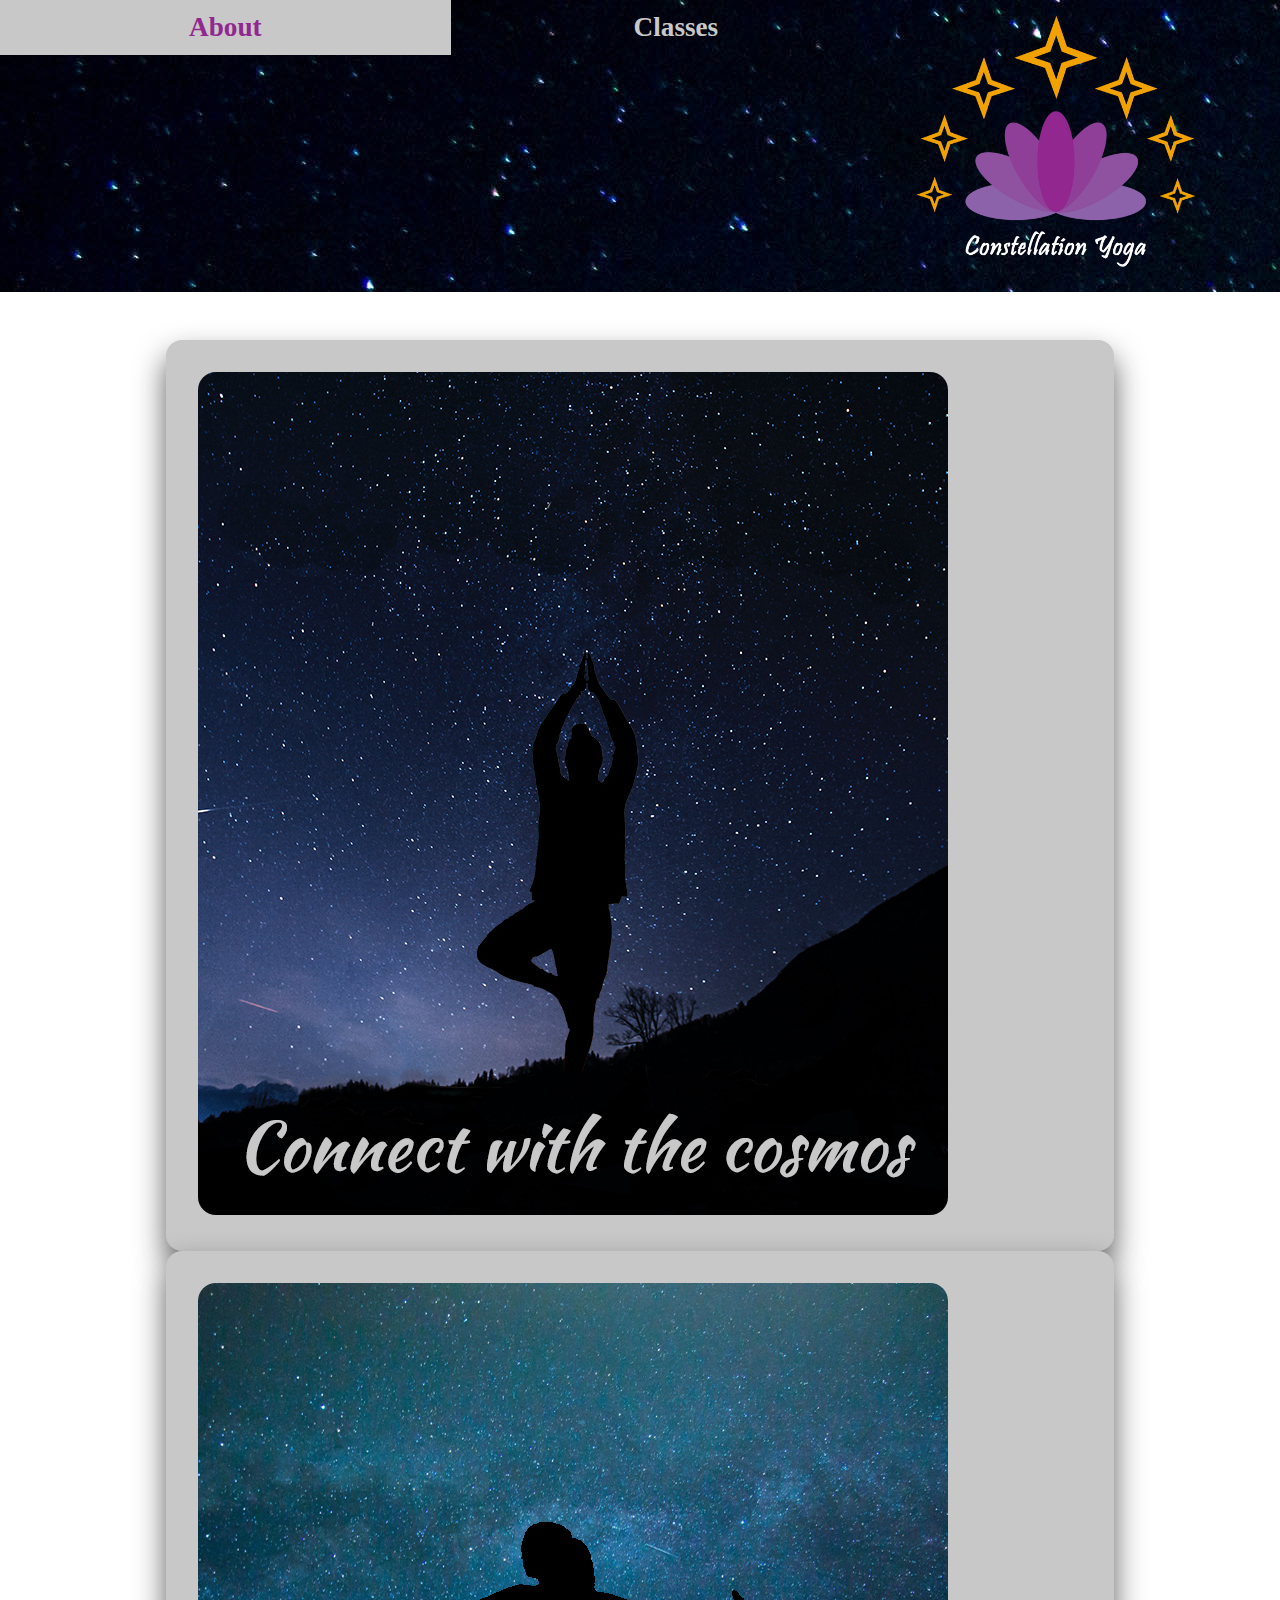
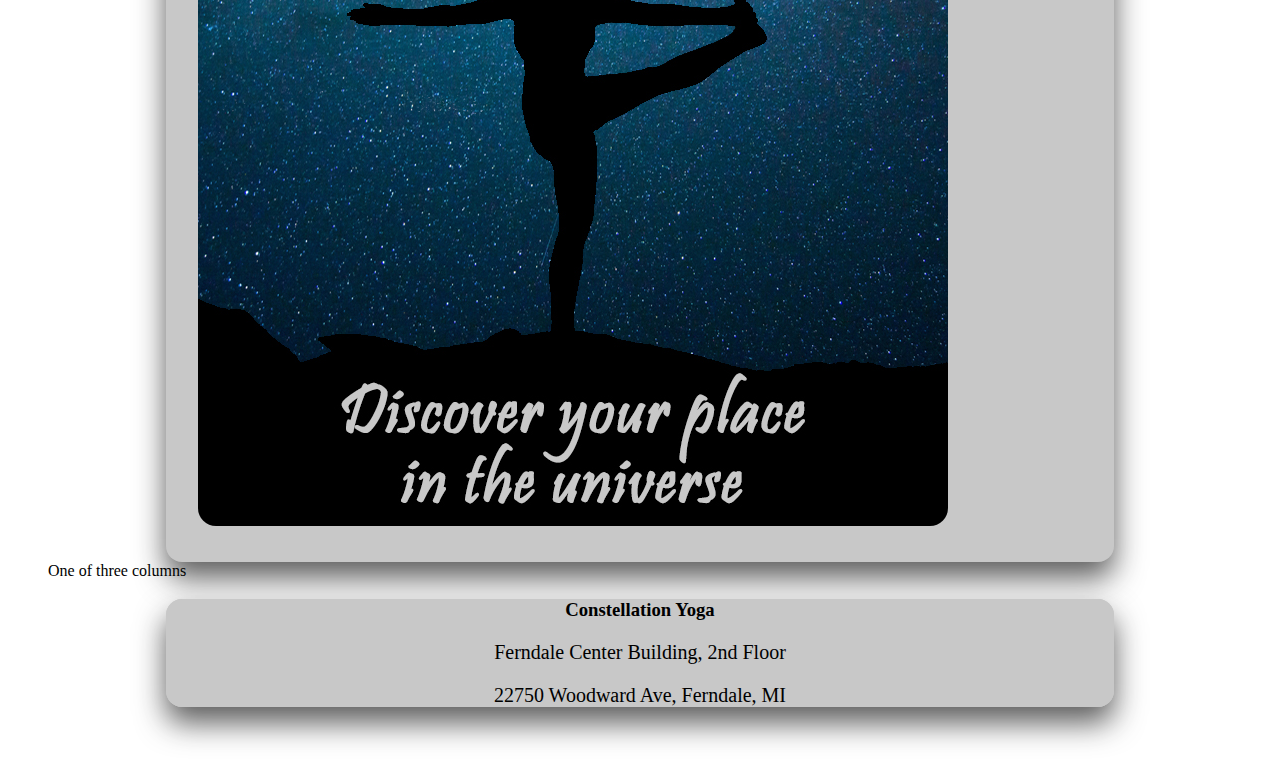
==== index.html @ a4c09ab5 "changed navbar and bg image" ====
<!DOCTYPE html>
<html lang="en">
<head>
	<title>Constellation Yoga</title>
	<link rel="stylesheet" href="https://cdn.jsdelivr.net/npm/bootstrap@4.5.3/dist/css/bootstrap.min.css" integrity="sha384-TX8t27EcRE3e/ihU7zmQxVncDAy5uIKz4rEkgIXeMed4M0jlfIDPvg6uqKI2xXr2" crossorigin="anonymous"/>
	<link href="style.css" rel="stylesheet"/> 
	<link rel="icon" href="images/constellationicon.jpg"/>
</head>
<body>

	<div class="navbar nav-custom">
		<img src="images/constellationlogo.png" class="img-fluid logo"/>
		<a href="about.html">About</a>
		<a href="classes.html">Classes</a>
	</div>
	<div class="maincontent">
		<div class="container">
			<div class="row">
				<div class="col-sm card my-5 nasacard">
					<img src="images/cosmos.jpg" class="card-img-top mainpic" alt="Connect with the cosmos."/>
				</div>
				<div class="col-sm card my-5 nasacard">
					<img src="images/universe.jpg" class="card-img-top mainpic" alt="Connect with the cosmos."/>
				</div>
				<div class="col-sm">
					One of three columns
				</div>
			</div>
		</div>
		
		
		<div class="card my-5 nasacard">
			<div class="card-body nasatext m-3">
				<h3 class="bold mb-3">Constellation Yoga</h3>
				<p class="mx-5">Ferndale Center Building, 2nd Floor</p>
				<p class="mx-5">22750 Woodward Ave, Ferndale, MI</p>
			</div>
		</div>		

	</div>
	
	<script type="text/javascript" src="config.js"></script>
	<script src="app.js"></script>
	<script src="https://code.jquery.com/jquery-3.5.1.slim.min.js" integrity="sha384-DfXdz2htPH0lsSSs5nCTpuj/zy4C+OGpamoFVy38MVBnE+IbbVYUew+OrCXaRkfj" crossorigin="anonymous"></script>
	<script src="https://cdn.jsdelivr.net/npm/bootstrap@4.5.3/dist/js/bootstrap.bundle.min.js" integrity="sha384-ho+j7jyWK8fNQe+A12Hb8AhRq26LrZ/JpcUGGOn+Y7RsweNrtN/tE3MoK7ZeZDyx" crossorigin="anonymous"></script>

</body>
</html>
---- style.css ----
html {
	min-height: 100%;	
}

body {
	background-color: white;
	color: #000;
	background-size: cover;
	background-repeat: no-repeat;
	margin: 0;
	padding: 0;
	height: 100%;
}

.logo {
	max-height: 20vw;
	padding: 1em;
}

.maincontent {
	padding: 3em;
}

p {
	font-size: 20px;
}

.navbar {
	background-color: #92278f;
	color: #C8C8C8;
	width: 100%;
	overflow: auto;
	padding: 0px;
	background-image: url("images/skybackground.jpg");
}

.navbar a {
	float: left;
	width: 33.33%;
	padding:12px;
	text-align: center;
	font-size: 1.7rem;
	transition: background-color 0.2s;
	color: #C8C8C8;
	text-decoration: none;
	font-weight: bold;
}

.navbar a:hover {
	background-color: #C8C8C8;
	color: #92278f;
}

.nav-link {
	font-size: 30px;
}

.mainpic {

	padding: 2em;
	text-align: center;
	margin: 0;
	text-align: center;
	border-radius: 50px;
}

.nasacard {
	margin: auto;
	width: 80%;
	border-radius: 1em;
	box-shadow: 0 16px 30px 0 rgba(24, 24, 24, 0.7);
	background-color: #C8C8C8;
}

.nasapic {
	padding: 2em;
	text-align: center;
	border-radius: 50px;
}

.nasatext {
	text-align: center;
	background-color: #C8C8C8;
	align-items: center;
	border-radius: 1em;
}

.nasaheading {
	text-align: center;
	font-weight: bold;
	margin-top: 1em;
}

.nasasubheading {
	text-align: center;
	font-weight: bold;
}

.bold {
	font-weight: bold;
}



@media screen and (max-width: 700px) {
  .navbar a {
    float: none;
    display: block;
    width: 100%;
    text-align: center;
  }
}
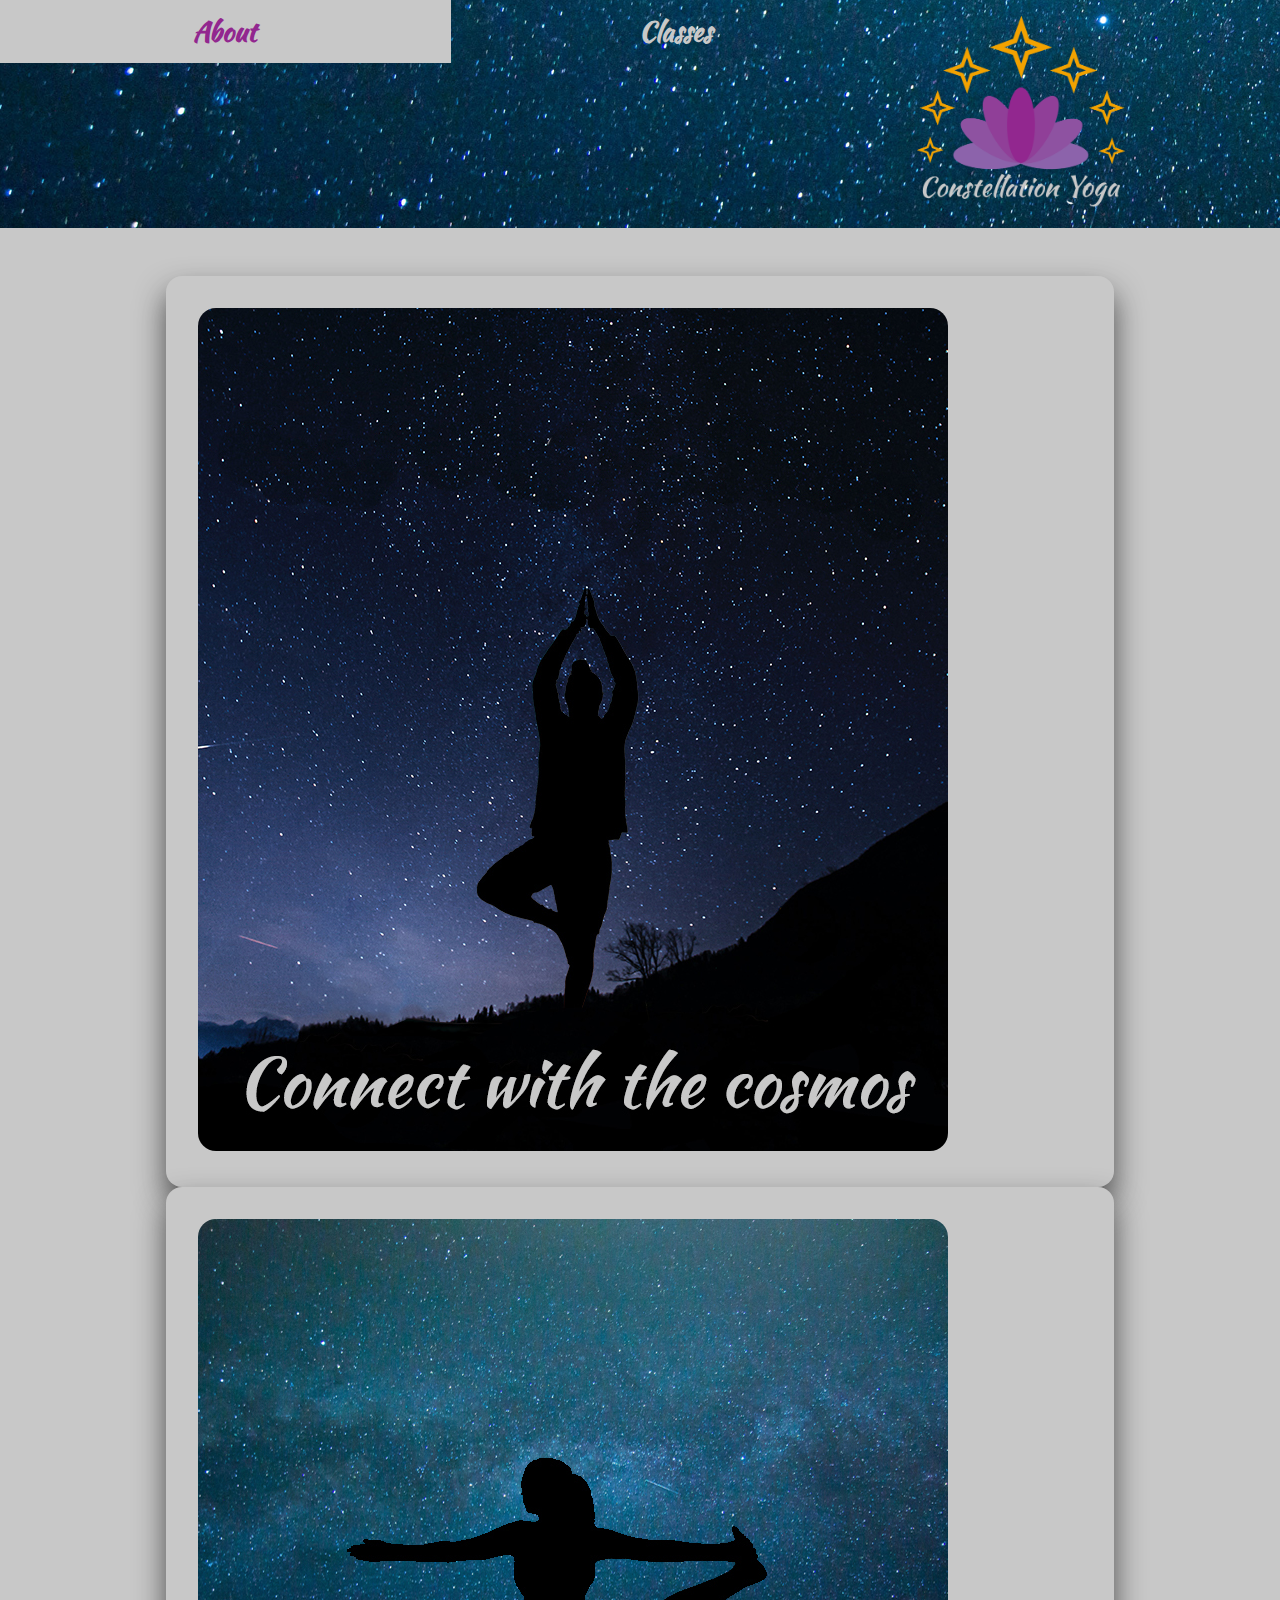
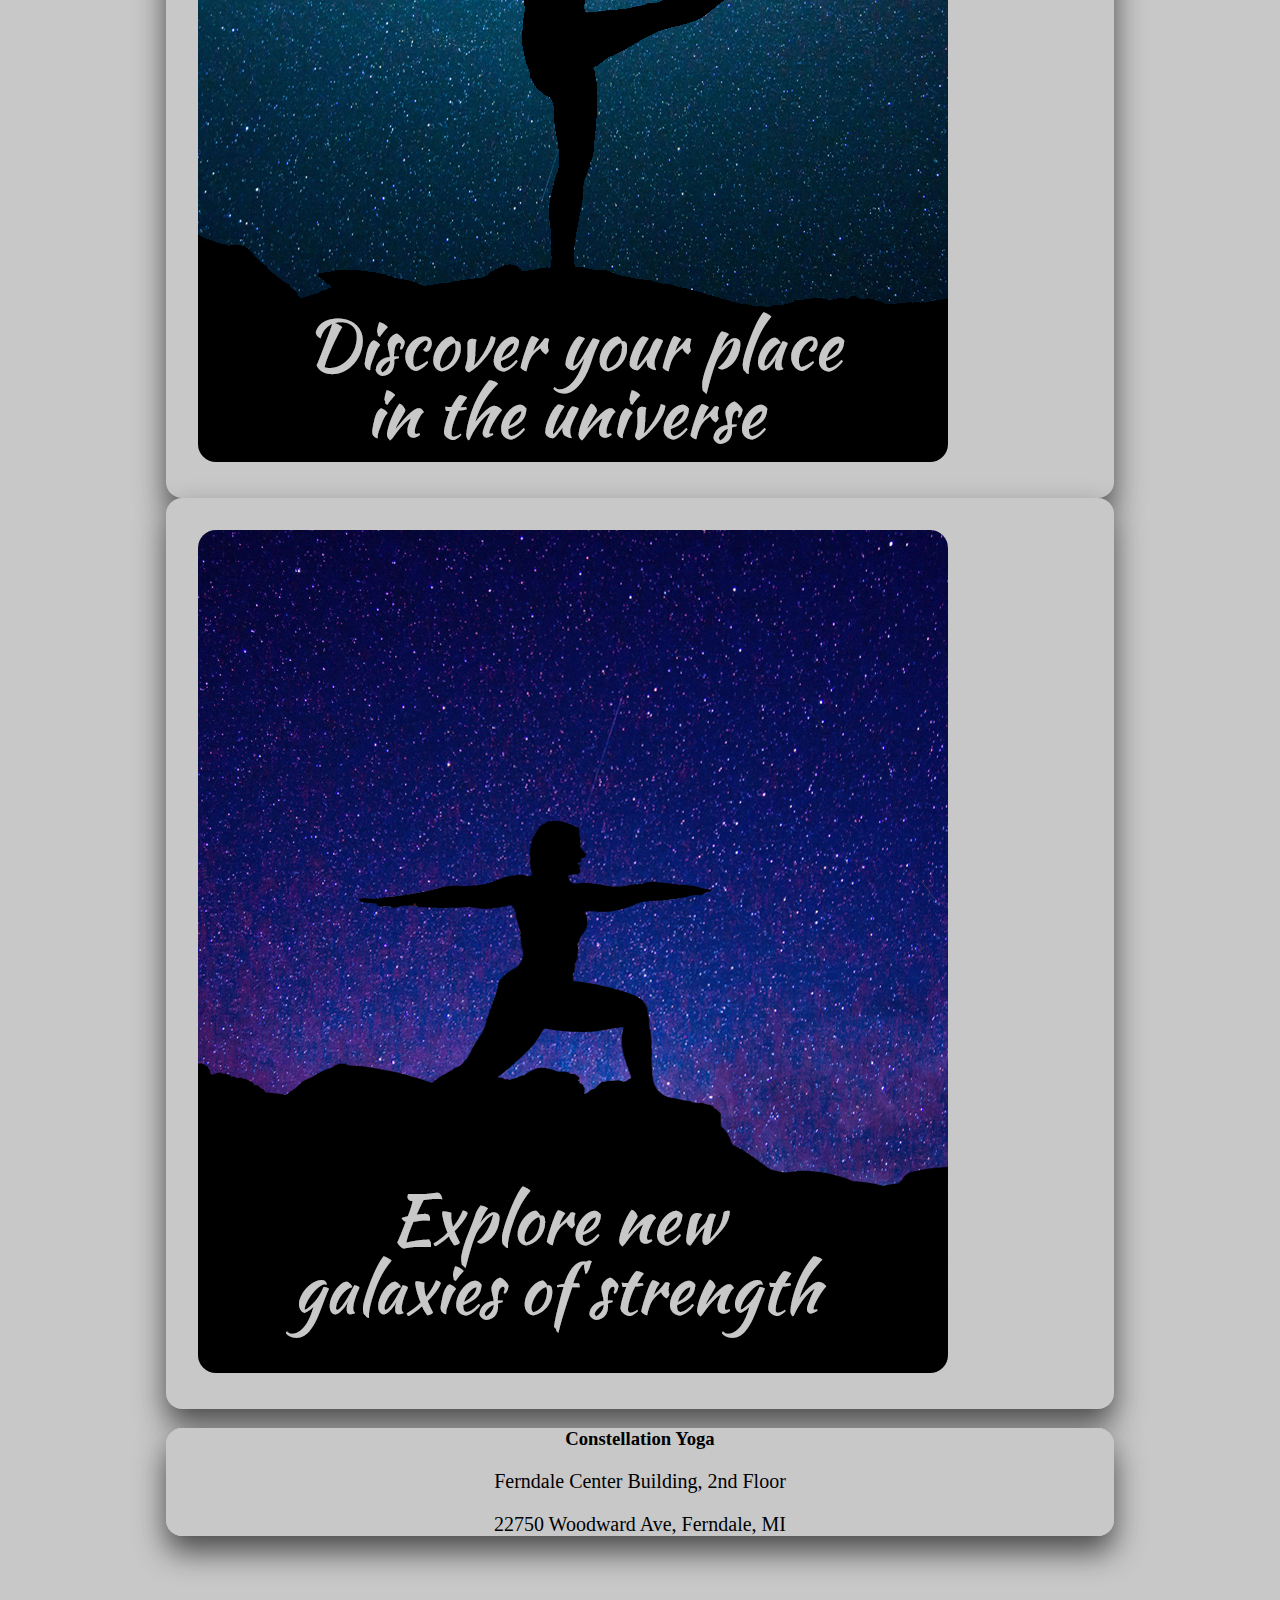
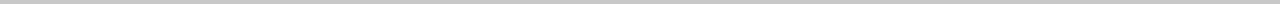
==== commit 8535947f: "changed navbar and background again" ====
--- a/index.html
+++ b/index.html
@@ -2,6 +2,9 @@
 <html lang="en">
 <head>
 	<title>Constellation Yoga</title>
+	<link rel="preconnect" href="https://fonts.googleapis.com">
+	<link rel="preconnect" href="https://fonts.gstatic.com" crossorigin>
+	<link href="https://fonts.googleapis.com/css2?family=Kaushan+Script&display=swap" rel="stylesheet">
 	<link rel="stylesheet" href="https://cdn.jsdelivr.net/npm/bootstrap@4.5.3/dist/css/bootstrap.min.css" integrity="sha384-TX8t27EcRE3e/ihU7zmQxVncDAy5uIKz4rEkgIXeMed4M0jlfIDPvg6uqKI2xXr2" crossorigin="anonymous"/>
 	<link href="style.css" rel="stylesheet"/> 
 	<link rel="icon" href="images/constellationicon.jpg"/>
@@ -9,21 +12,21 @@
 <body>
 
 	<div class="navbar nav-custom">
+		<a href="about.html">About</a>
 		<img src="images/constellationlogo.png" class="img-fluid logo"/>
-		<a href="about.html">About</a>
 		<a href="classes.html">Classes</a>
 	</div>
 	<div class="maincontent">
 		<div class="container">
 			<div class="row">
-				<div class="col-sm card my-5 nasacard">
+				<div class="col card my-5 nasacard">
 					<img src="images/cosmos.jpg" class="card-img-top mainpic" alt="Connect with the cosmos."/>
 				</div>
-				<div class="col-sm card my-5 nasacard">
+				<div class="col card my-5 nasacard">
 					<img src="images/universe.jpg" class="card-img-top mainpic" alt="Connect with the cosmos."/>
 				</div>
-				<div class="col-sm">
-					One of three columns
+				<div class="col card my-5 nasacard">
+					<img src="images/galaxies.jpg" class="card-img-top mainpic" alt="Connect with the cosmos."/>
 				</div>
 			</div>
 		</div>
--- a/style.css
+++ b/style.css
@@ -3,7 +3,7 @@
 }
 
 body {
-	background-color: white;
+	background-color: #C8C8C8;
 	color: #000;
 	background-size: cover;
 	background-repeat: no-repeat;
@@ -13,7 +13,7 @@
 }
 
 .logo {
-	max-height: 20vw;
+	max-height: 15vw;
 	padding: 1em;
 }
 
@@ -31,10 +31,11 @@
 	width: 100%;
 	overflow: auto;
 	padding: 0px;
-	background-image: url("images/skybackground.jpg");
+	background-image: url("images/navbackground.png");
 }
 
 .navbar a {
+	font-family: 'Kaushan Script', cursive;
 	float: left;
 	width: 33.33%;
 	padding:12px;
@@ -56,7 +57,6 @@
 }
 
 .mainpic {
-
 	padding: 2em;
 	text-align: center;
 	margin: 0;
@@ -101,7 +101,6 @@
 }
 
 
-
 @media screen and (max-width: 700px) {
   .navbar a {
     float: none;
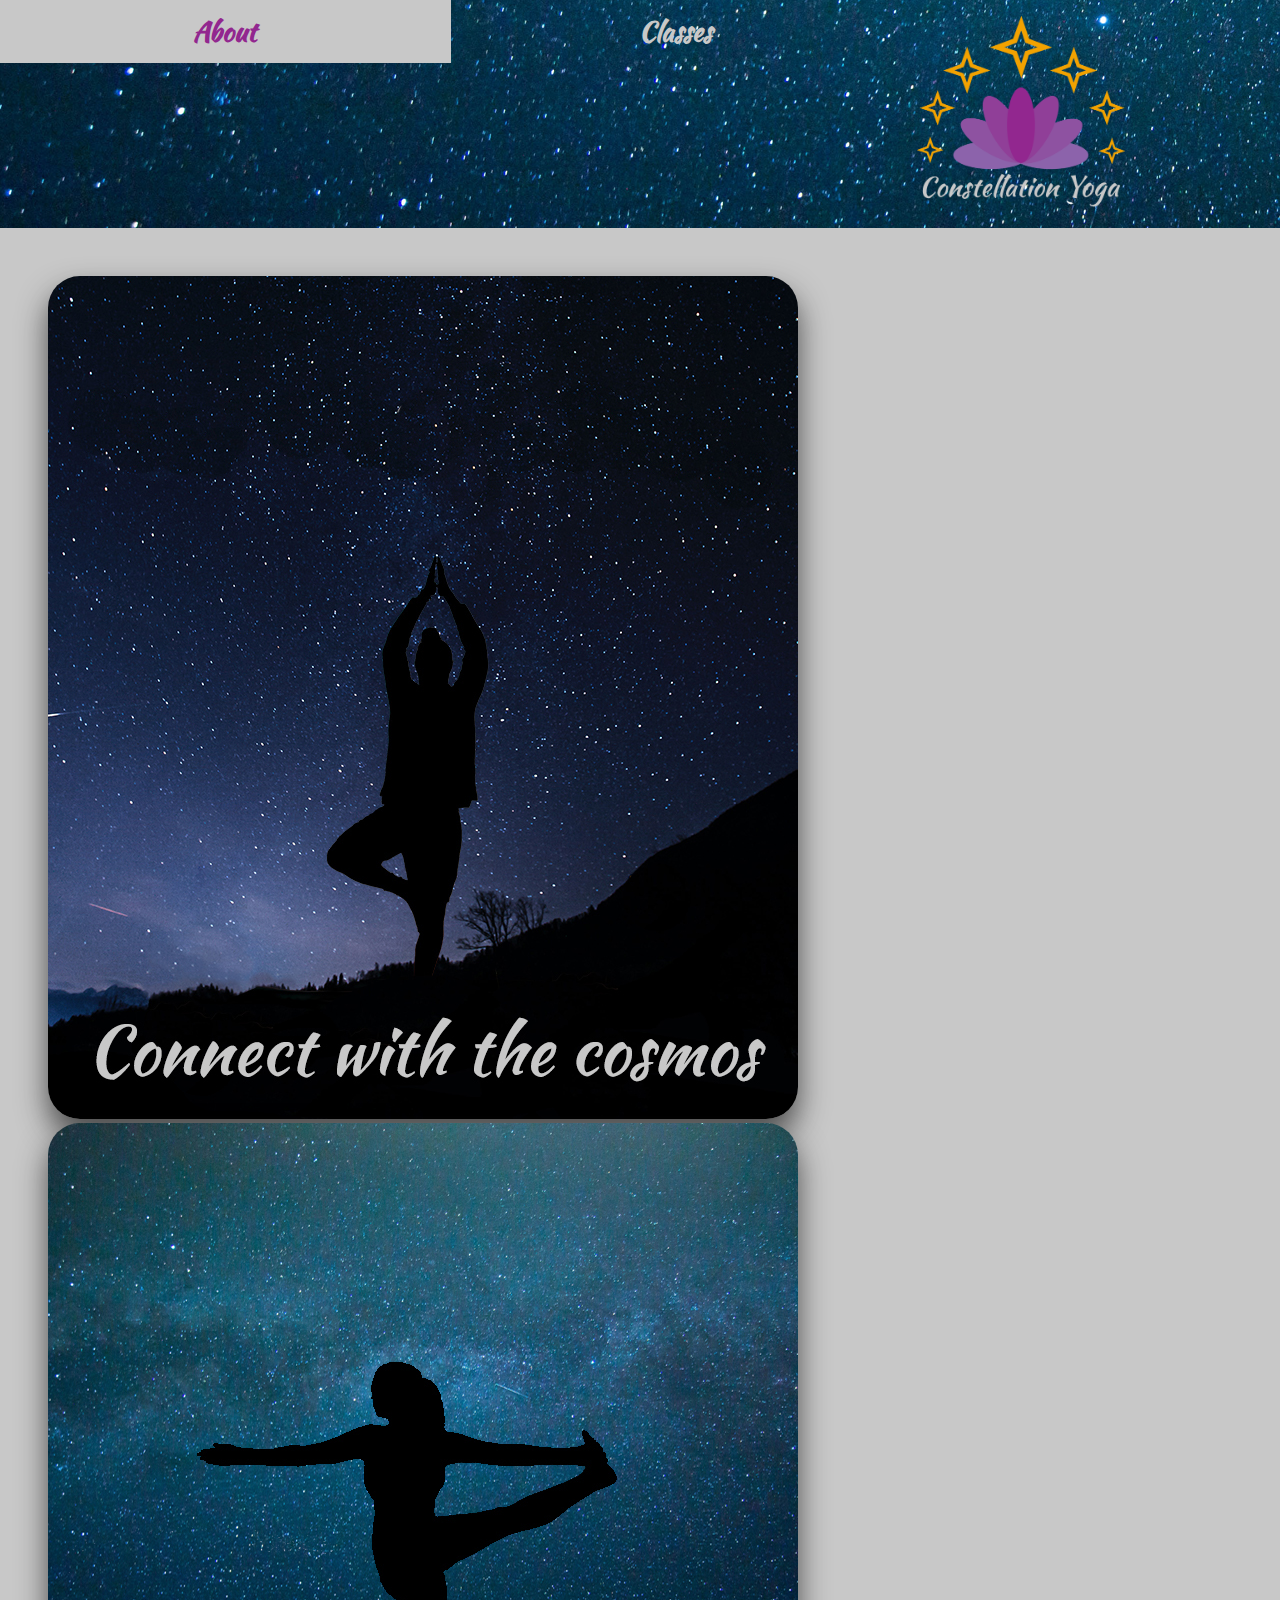
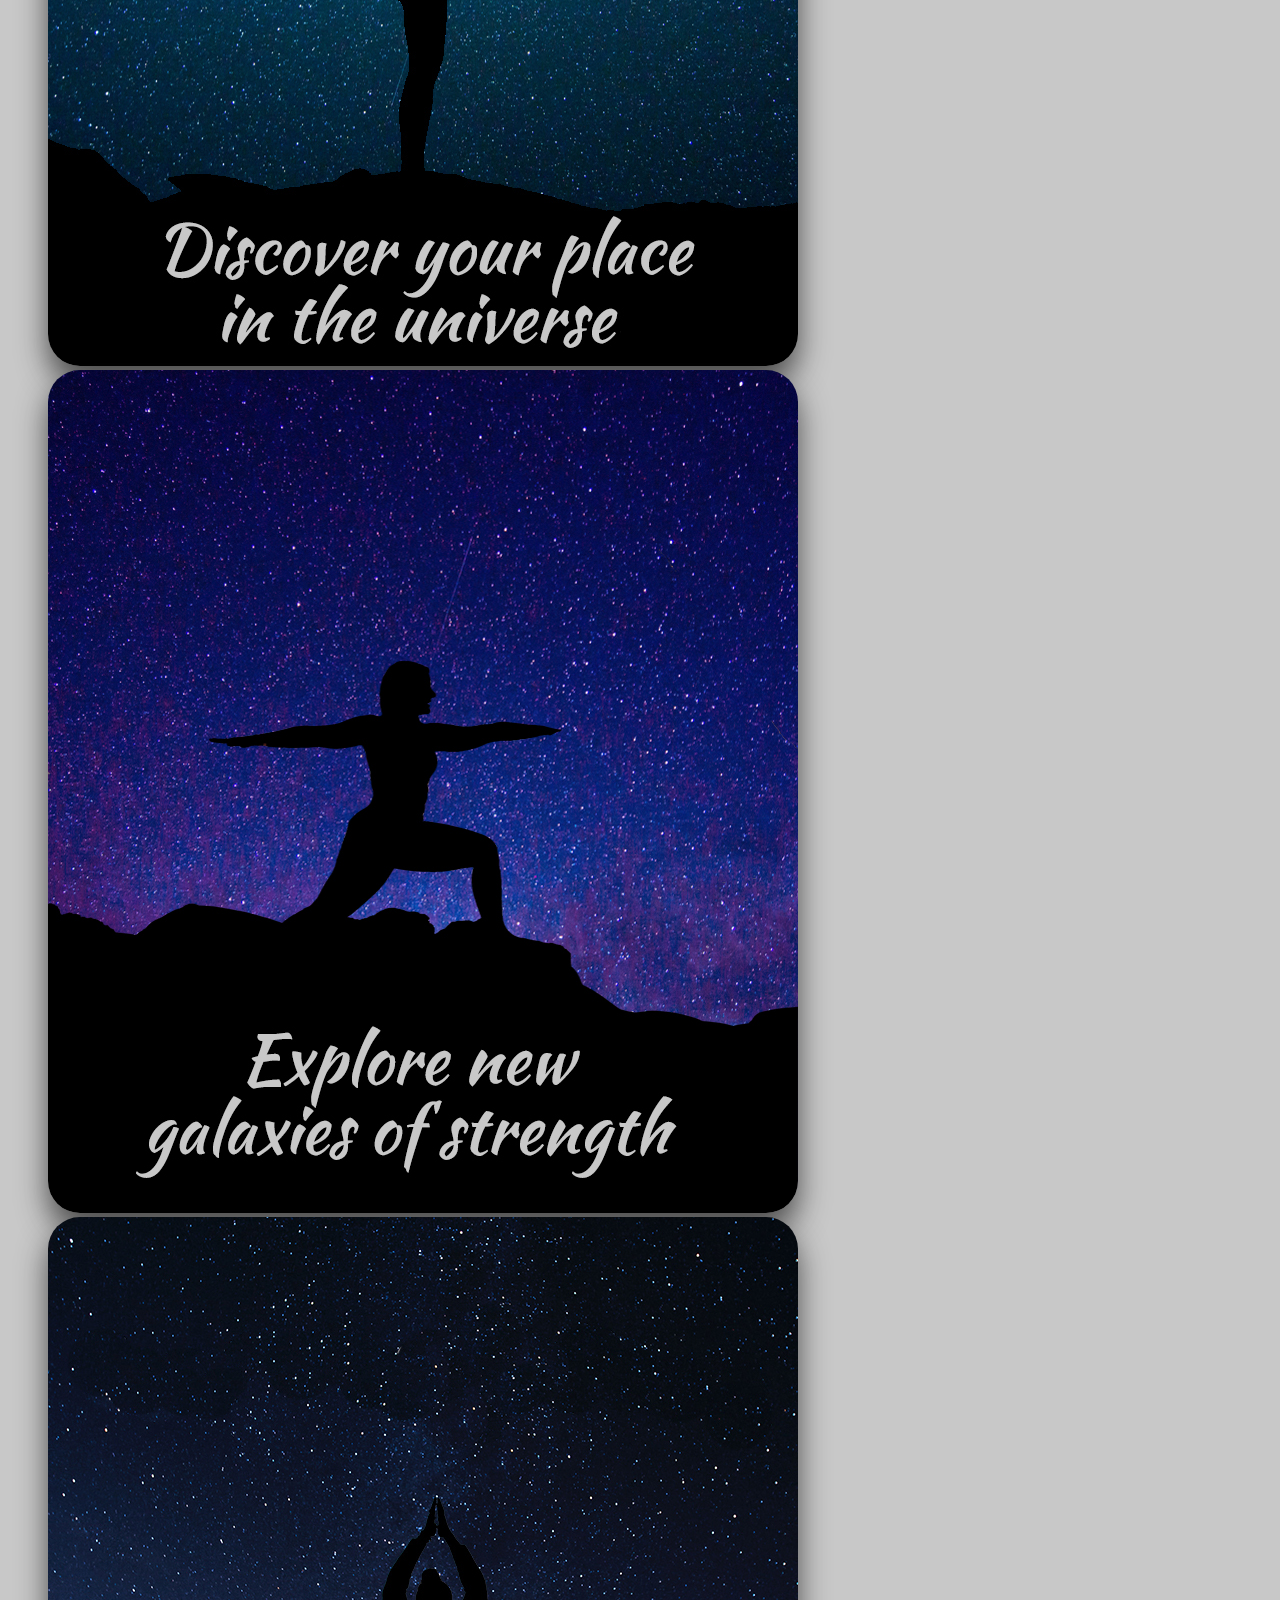
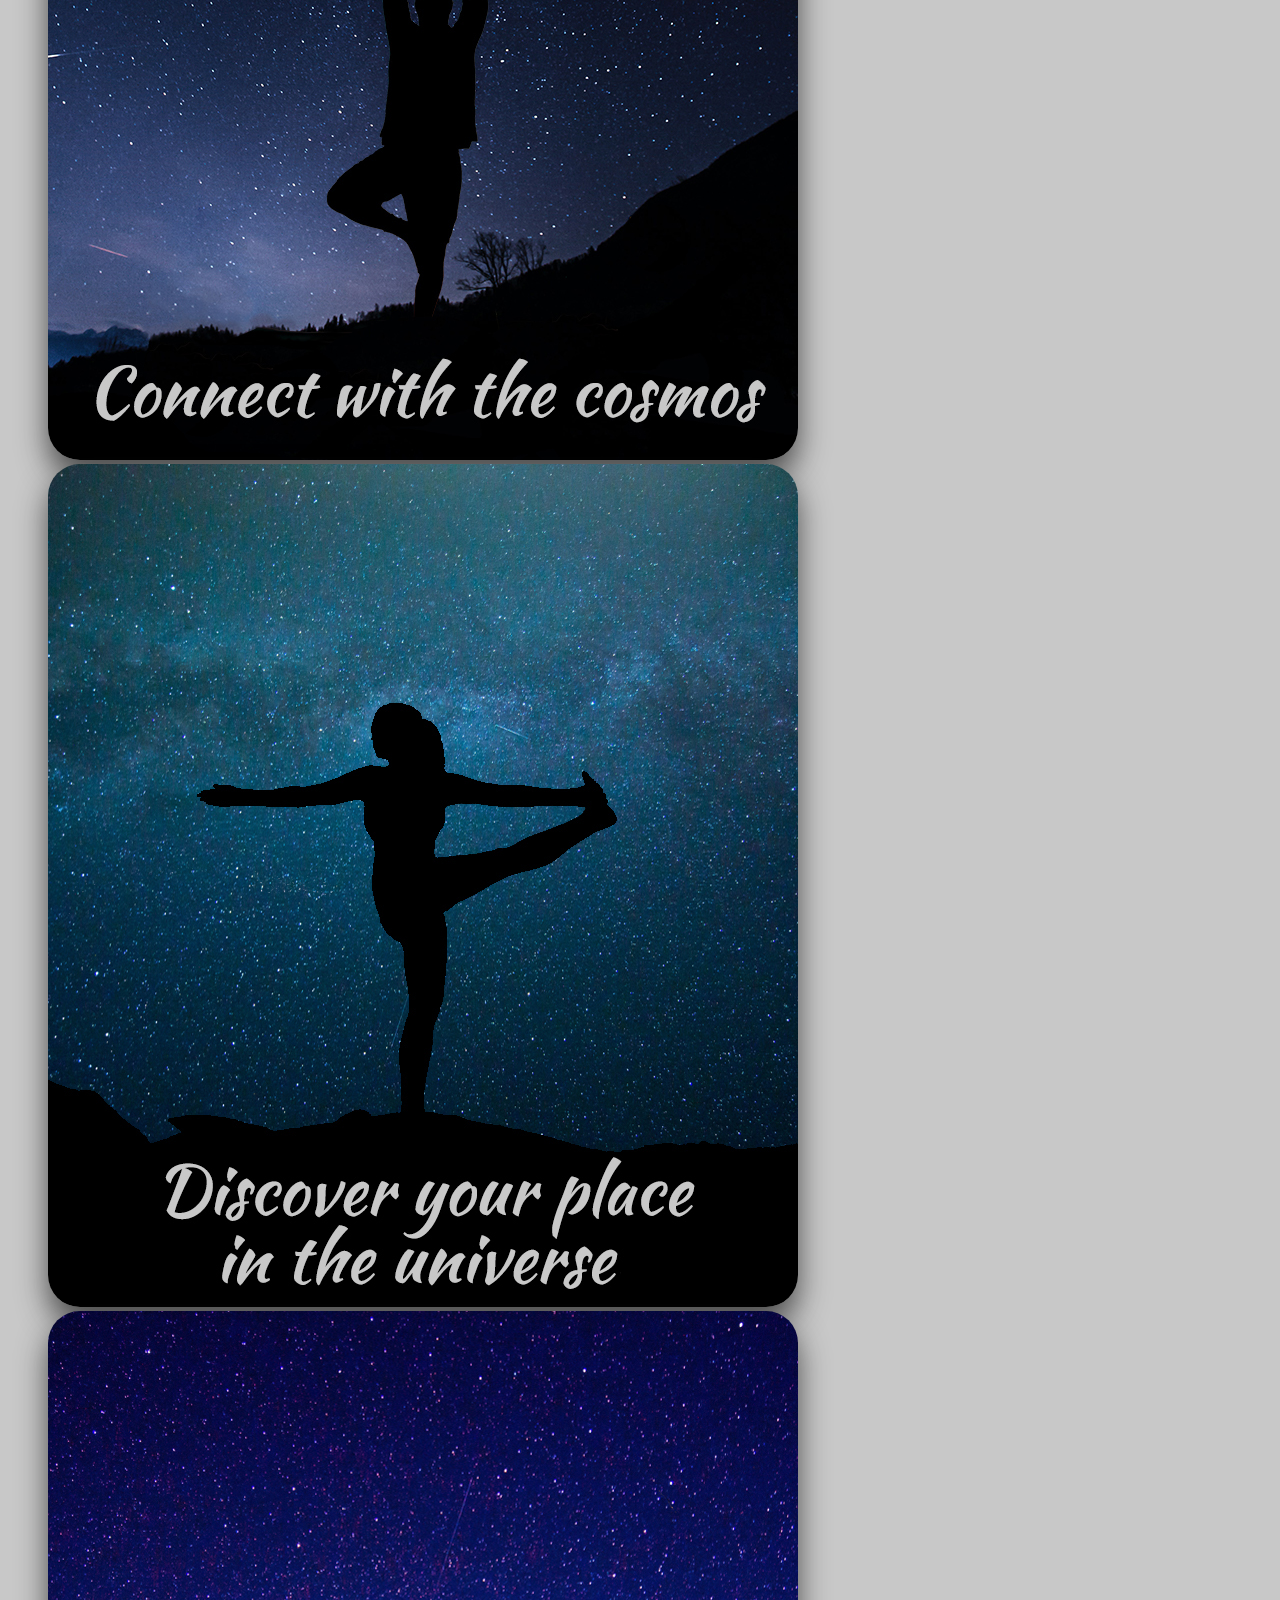
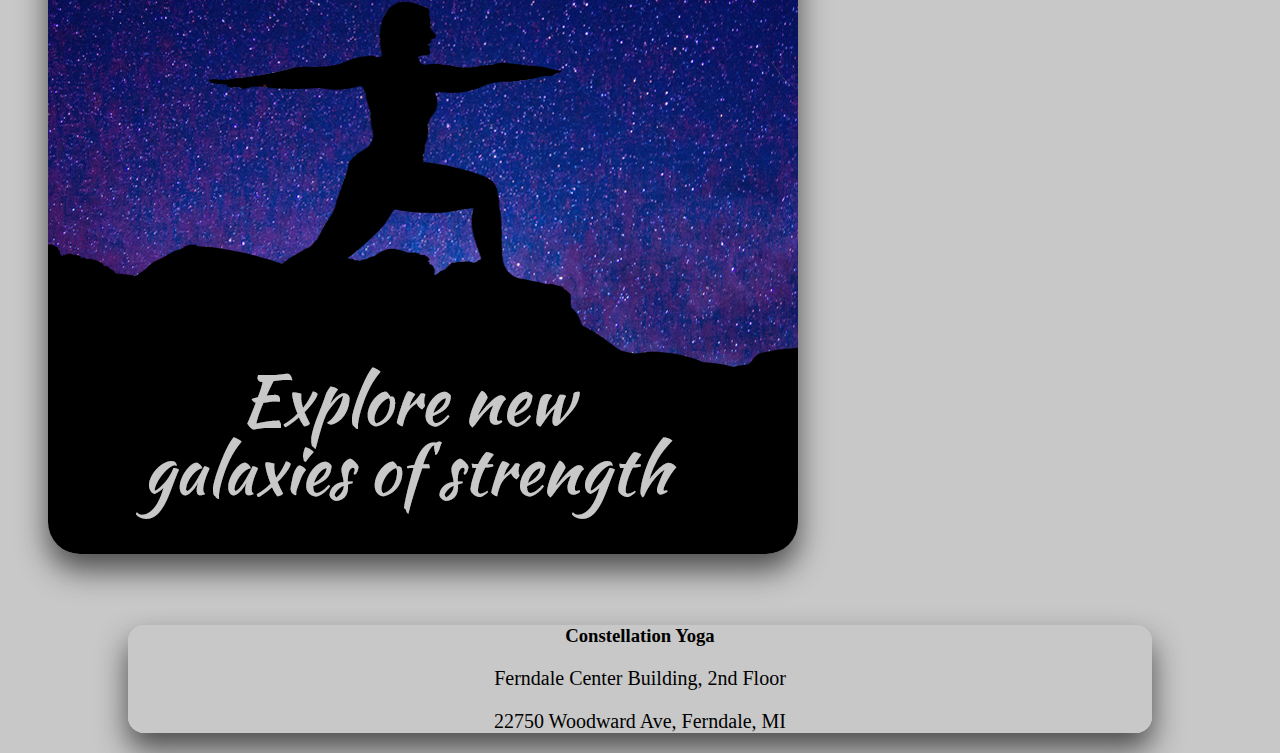
==== commit 3c9bcd50: "changed cards to imgs" ====
--- a/index.html
+++ b/index.html
@@ -18,19 +18,30 @@
 	</div>
 	<div class="maincontent">
 		<div class="container">
-			<div class="row">
-				<div class="col card my-5 nasacard">
+			<div class="d-none d-lg-flex">
+				<div class="col my-5 mx-3">
 					<img src="images/cosmos.jpg" class="card-img-top mainpic" alt="Connect with the cosmos."/>
 				</div>
-				<div class="col card my-5 nasacard">
+				<div class="col my-5 mx-3">
 					<img src="images/universe.jpg" class="card-img-top mainpic" alt="Connect with the cosmos."/>
 				</div>
-				<div class="col card my-5 nasacard">
+				<div class="col my-5 mx-3">
 					<img src="images/galaxies.jpg" class="card-img-top mainpic" alt="Connect with the cosmos."/>
 				</div>
 			</div>
+			<div class="d-lg-none">
+				<div class="my-5 mx-3">
+					<img src="images/cosmos.jpg" class="card-img-top mainpic" alt="Connect with the cosmos."/>
+				</div>
+				<div class="my-5 mx-3">
+					<img src="images/universe.jpg" class="card-img-top mainpic" alt="Connect with the cosmos."/>
+				</div>
+				<div class="my-5 mx-3">
+					<img src="images/galaxies.jpg" class="card-img-top mainpic" alt="Connect with the cosmos."/>
+				</div>
+			</div>			
 		</div>
-		
+	</div>	
 		
 		<div class="card my-5 nasacard">
 			<div class="card-body nasatext m-3">
--- a/style.css
+++ b/style.css
@@ -57,11 +57,13 @@
 }
 
 .mainpic {
-	padding: 2em;
+	box-shadow: 0 16px 30px 0 rgba(24, 24, 24, 0.7);
 	text-align: center;
-	margin: 0;
-	text-align: center;
-	border-radius: 50px;
+	border-radius: 2em;
+}
+
+.maincard {
+
 }
 
 .nasacard {
@@ -102,10 +104,13 @@
 
 
 @media screen and (max-width: 700px) {
-  .navbar a {
-    float: none;
-    display: block;
-    width: 100%;
-    text-align: center;
-  }
+	.navbar a {
+		float: none;
+		display: block;
+		width: 100%;
+		text-align: center;
+	}
+	.mainpic {
+		padding: 7em;
+	}
 }
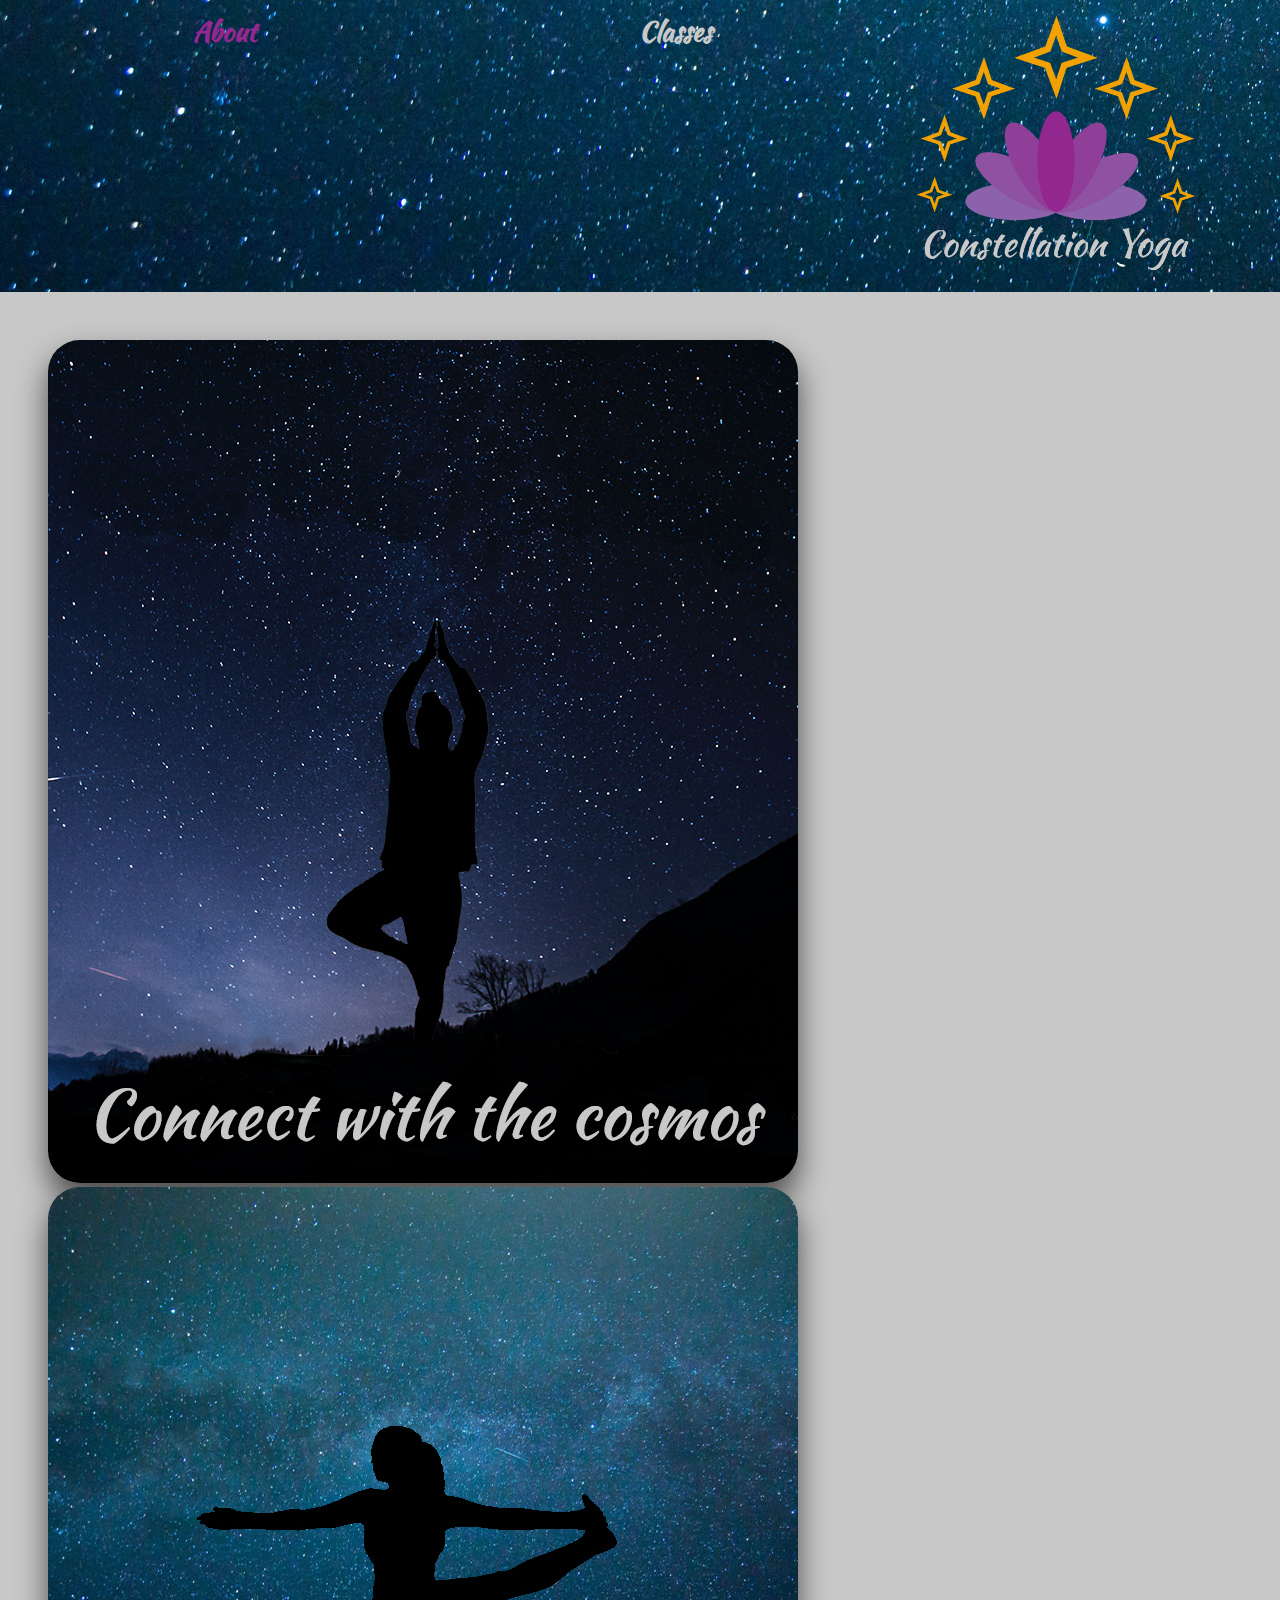
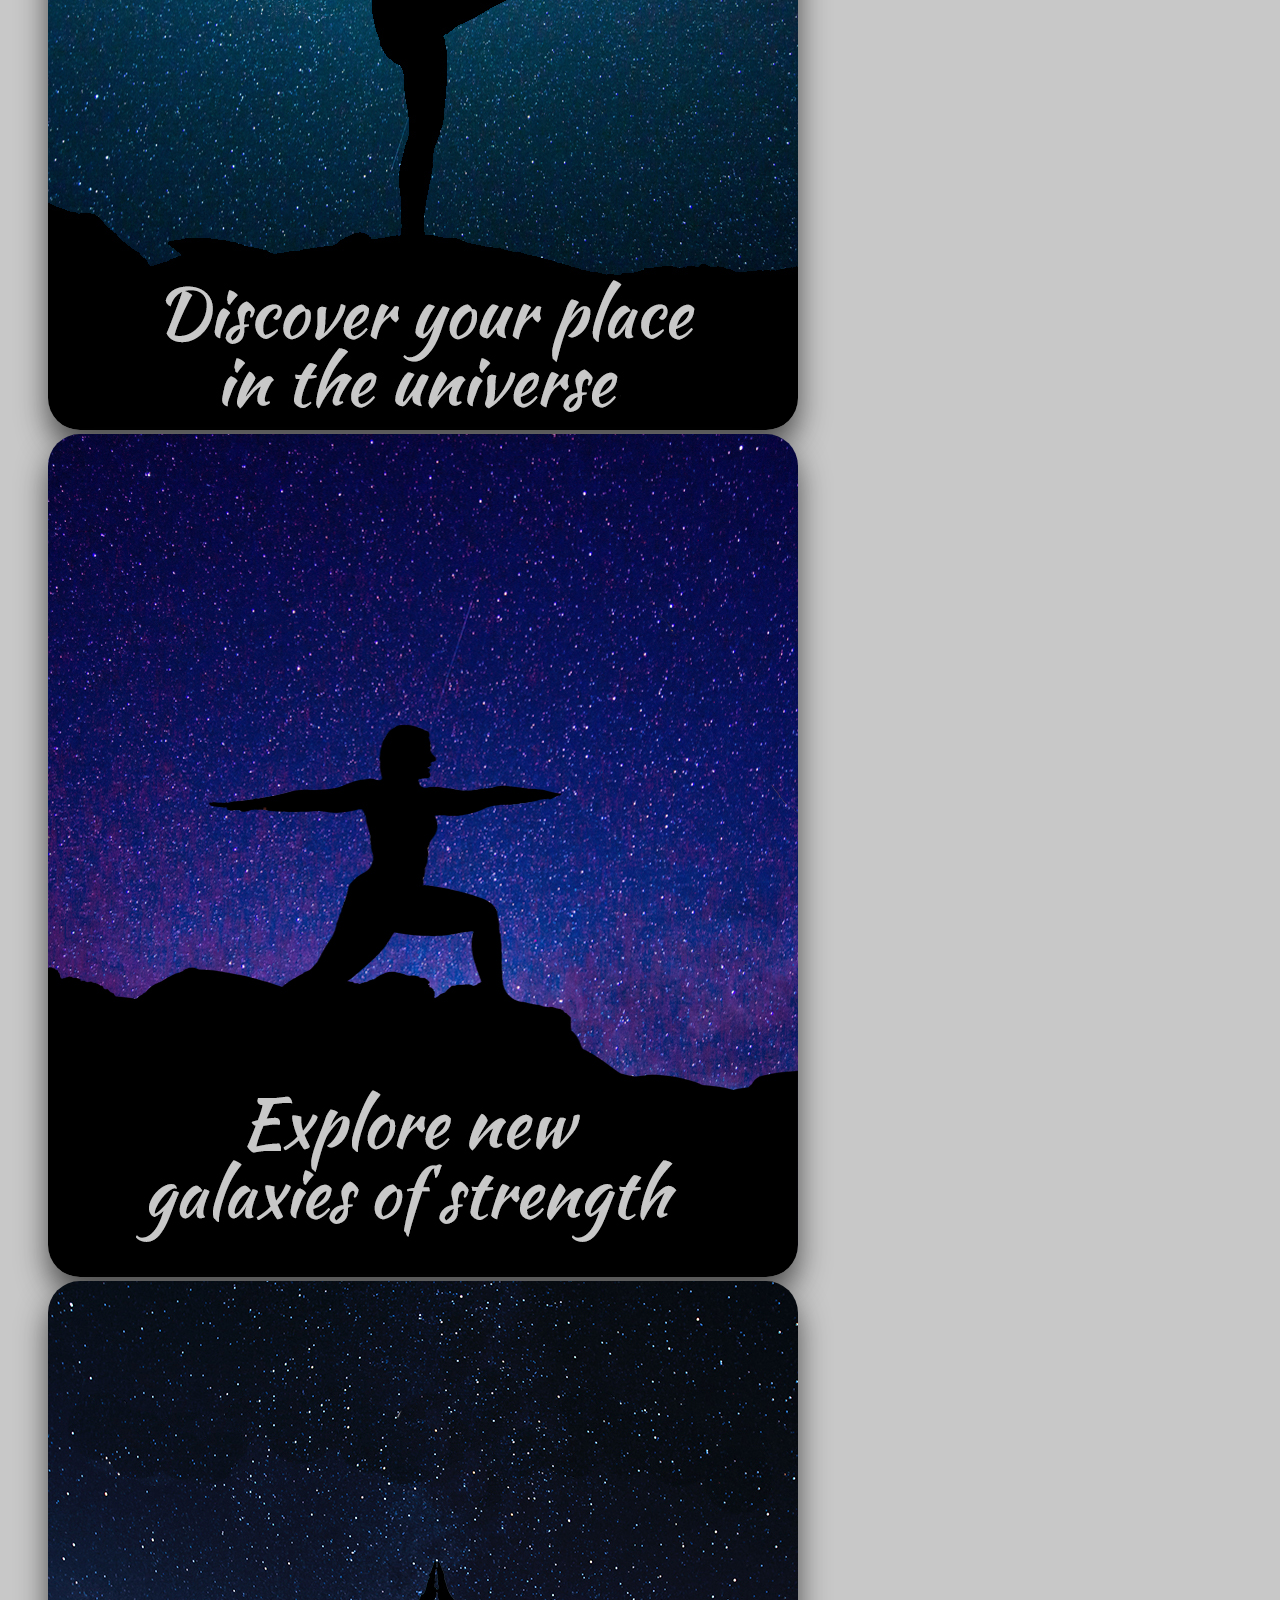
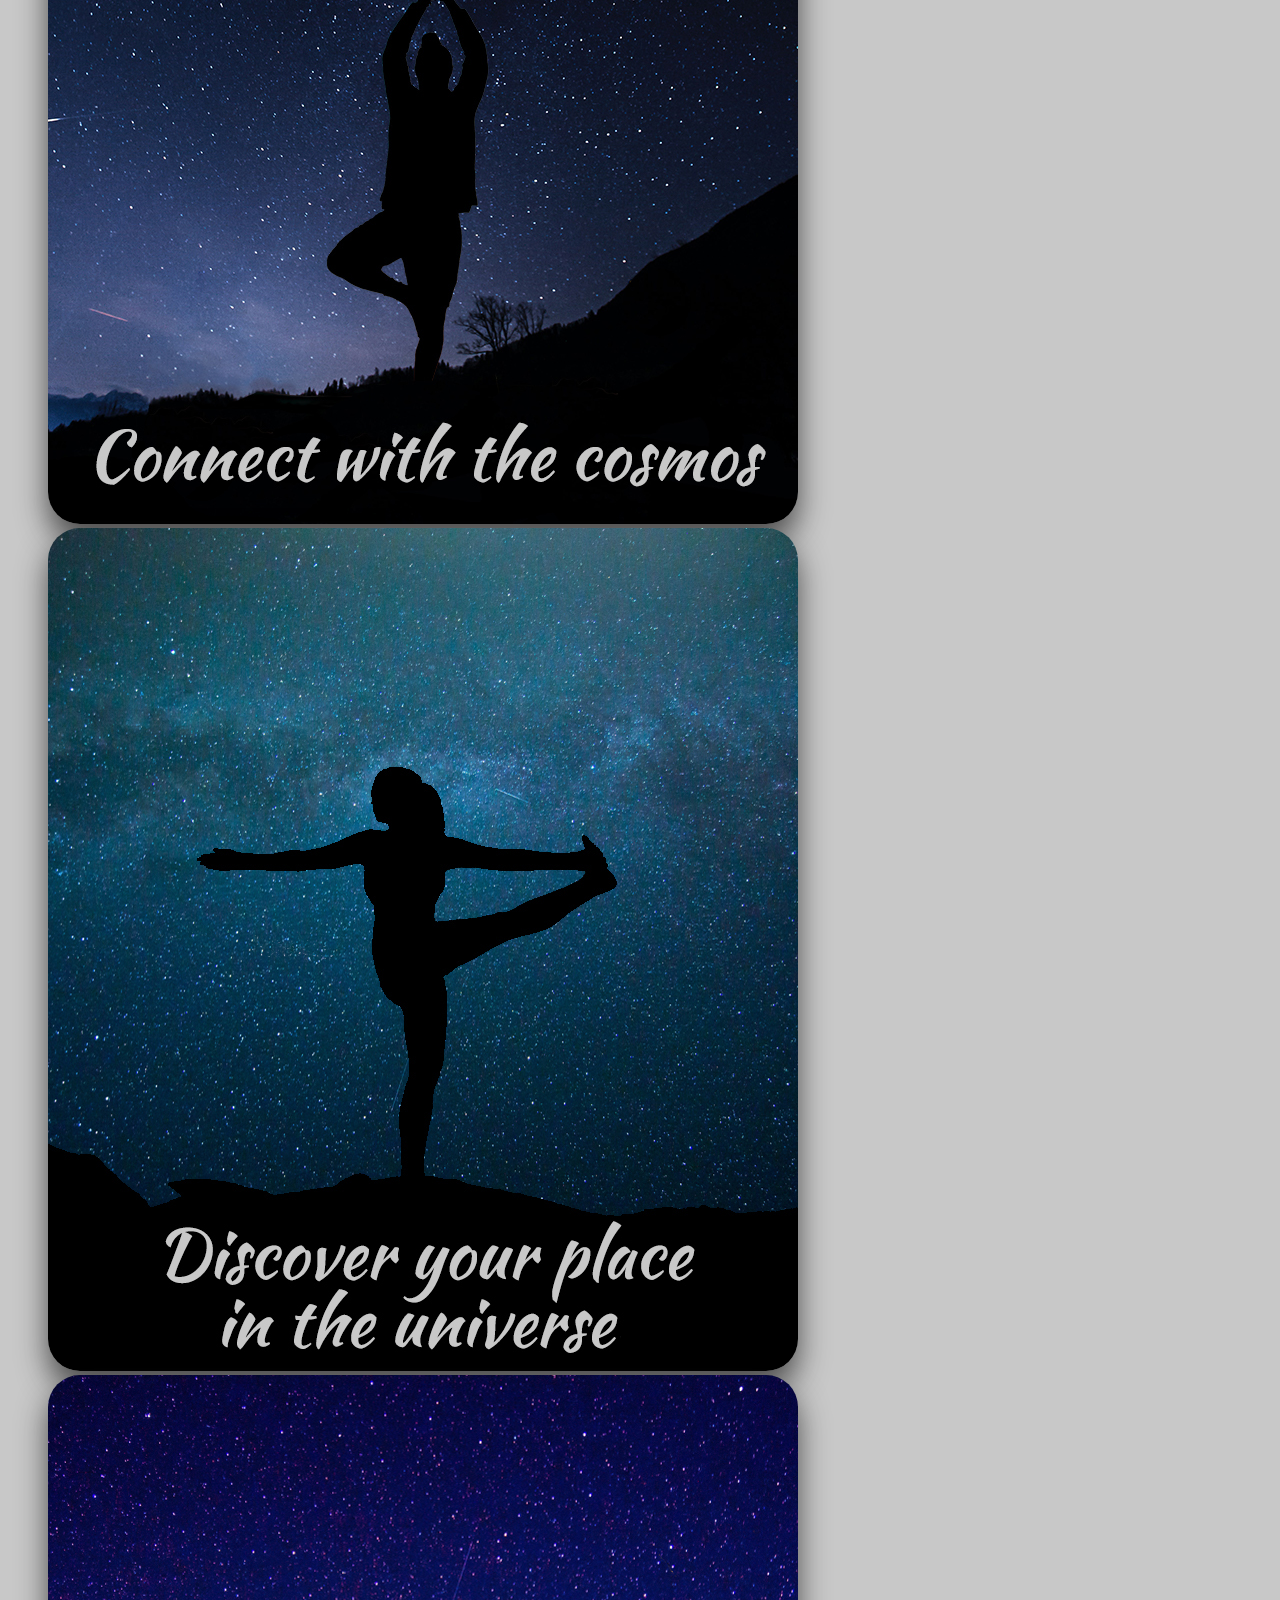
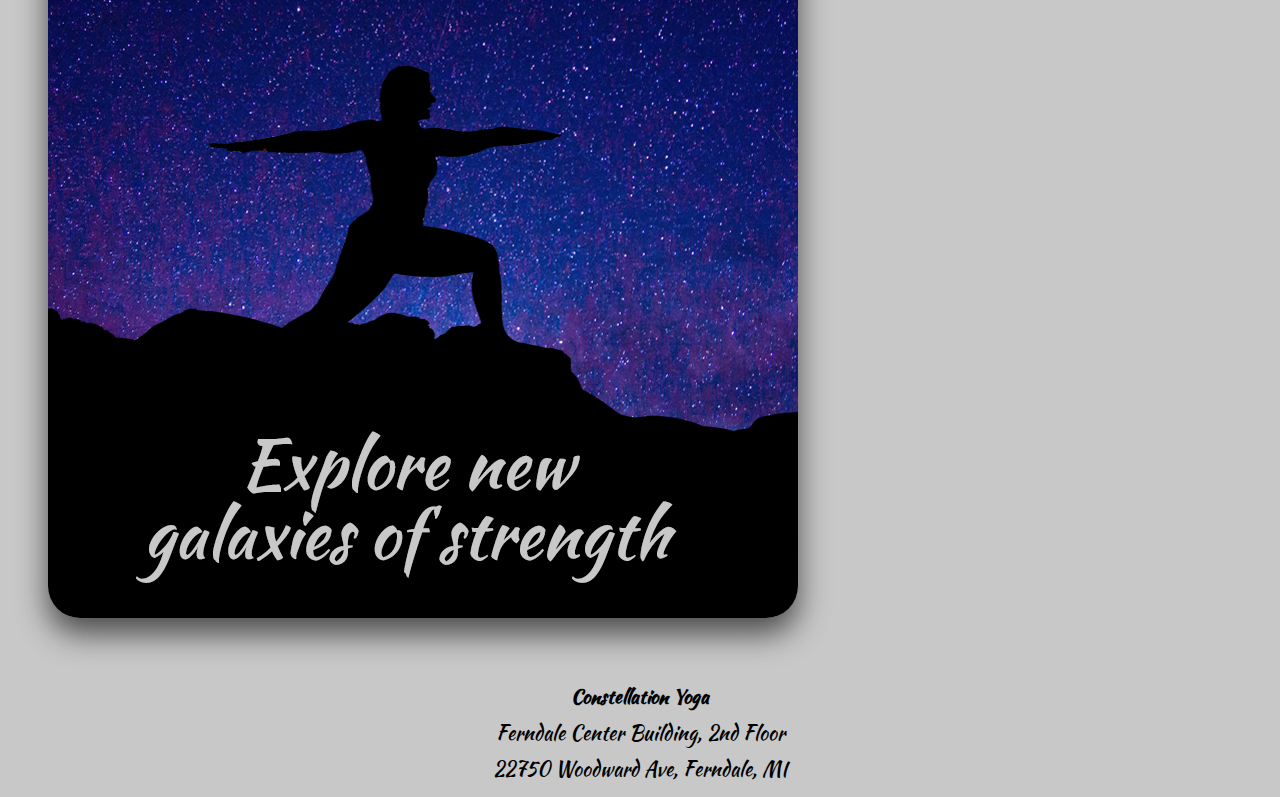
==== commit 3fade5b1: "added footer" ====
--- a/index.html
+++ b/index.html
@@ -13,19 +13,19 @@
 
 	<div class="navbar nav-custom">
 		<a href="about.html">About</a>
-		<img src="images/constellationlogo.png" class="img-fluid logo"/>
+		<img src="images/constellationlogo.png" class="logo"/>
 		<a href="classes.html">Classes</a>
 	</div>
 	<div class="maincontent">
 		<div class="container">
 			<div class="d-none d-lg-flex">
-				<div class="col my-5 mx-3">
+				<div class="col">
 					<img src="images/cosmos.jpg" class="card-img-top mainpic" alt="Connect with the cosmos."/>
 				</div>
-				<div class="col my-5 mx-3">
+				<div class="col mx-3">
 					<img src="images/universe.jpg" class="card-img-top mainpic" alt="Connect with the cosmos."/>
 				</div>
-				<div class="col my-5 mx-3">
+				<div class="col">
 					<img src="images/galaxies.jpg" class="card-img-top mainpic" alt="Connect with the cosmos."/>
 				</div>
 			</div>
@@ -43,15 +43,13 @@
 		</div>
 	</div>	
 		
-		<div class="card my-5 nasacard">
-			<div class="card-body nasatext m-3">
-				<h3 class="bold mb-3">Constellation Yoga</h3>
-				<p class="mx-5">Ferndale Center Building, 2nd Floor</p>
-				<p class="mx-5">22750 Woodward Ave, Ferndale, MI</p>
+	<div class="mt-3">
+		<div class="footer">
+			<h3 class="bold">Constellation Yoga</h3>
+				<p>Ferndale Center Building, 2nd Floor</p>
+				<p>22750 Woodward Ave, Ferndale, MI</p>
 			</div>
-		</div>		
-
-	</div>
+	</div>		
 	
 	<script type="text/javascript" src="config.js"></script>
 	<script src="app.js"></script>
--- a/style.css
+++ b/style.css
@@ -13,7 +13,7 @@
 }
 
 .logo {
-	max-height: 15vw;
+	max-height: 20vw;
 	padding: 1em;
 }
 
@@ -48,7 +48,6 @@
 }
 
 .navbar a:hover {
-	background-color: #C8C8C8;
 	color: #92278f;
 }
 
@@ -60,10 +59,6 @@
 	box-shadow: 0 16px 30px 0 rgba(24, 24, 24, 0.7);
 	text-align: center;
 	border-radius: 2em;
-}
-
-.maincard {
-
 }
 
 .nasacard {
@@ -102,15 +97,15 @@
 	font-weight: bold;
 }
 
+.footer {
+	text-align: center;
+	line-height: 1em;
+	font-family: 'Kaushan Script', cursive;
+}
+
 
 @media screen and (max-width: 700px) {
-	.navbar a {
-		float: none;
-		display: block;
-		width: 100%;
-		text-align: center;
+	.logo {
+		max-height: 50vw;
 	}
-	.mainpic {
-		padding: 7em;
-	}
-}
+}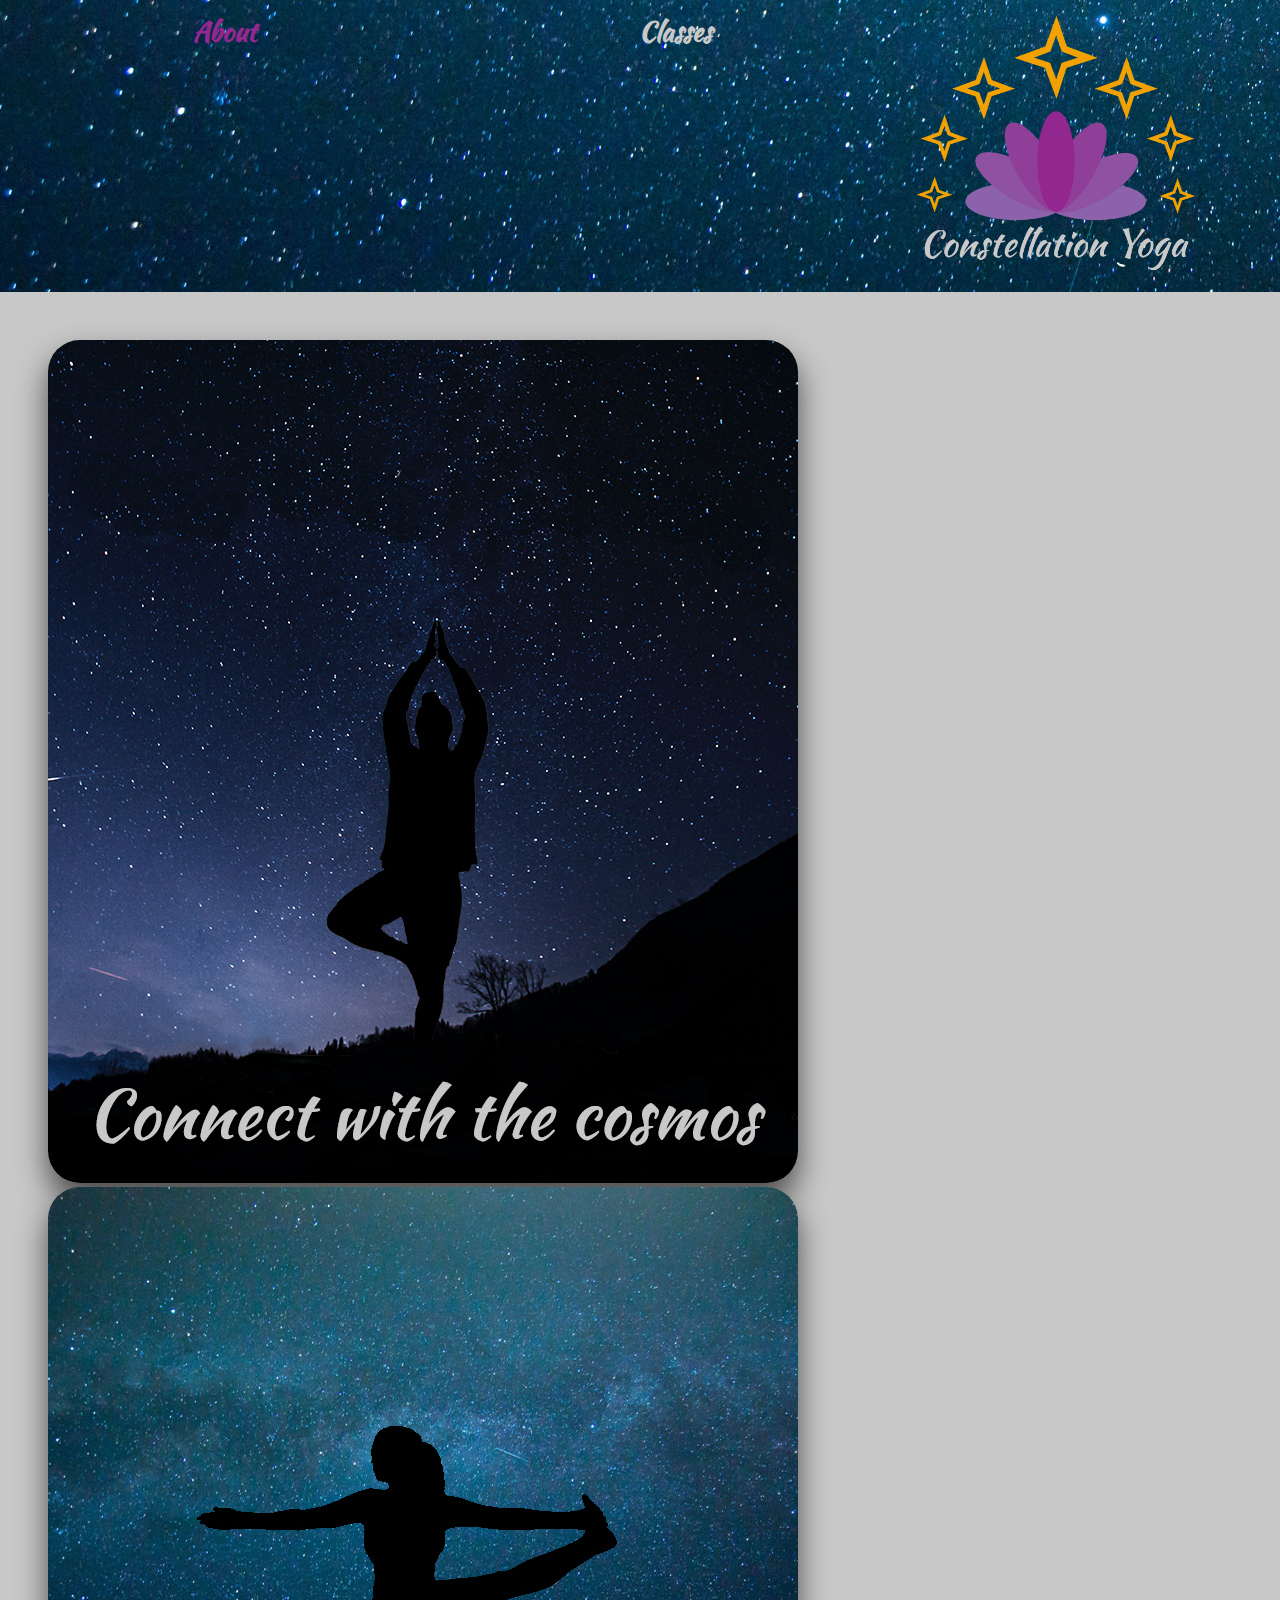
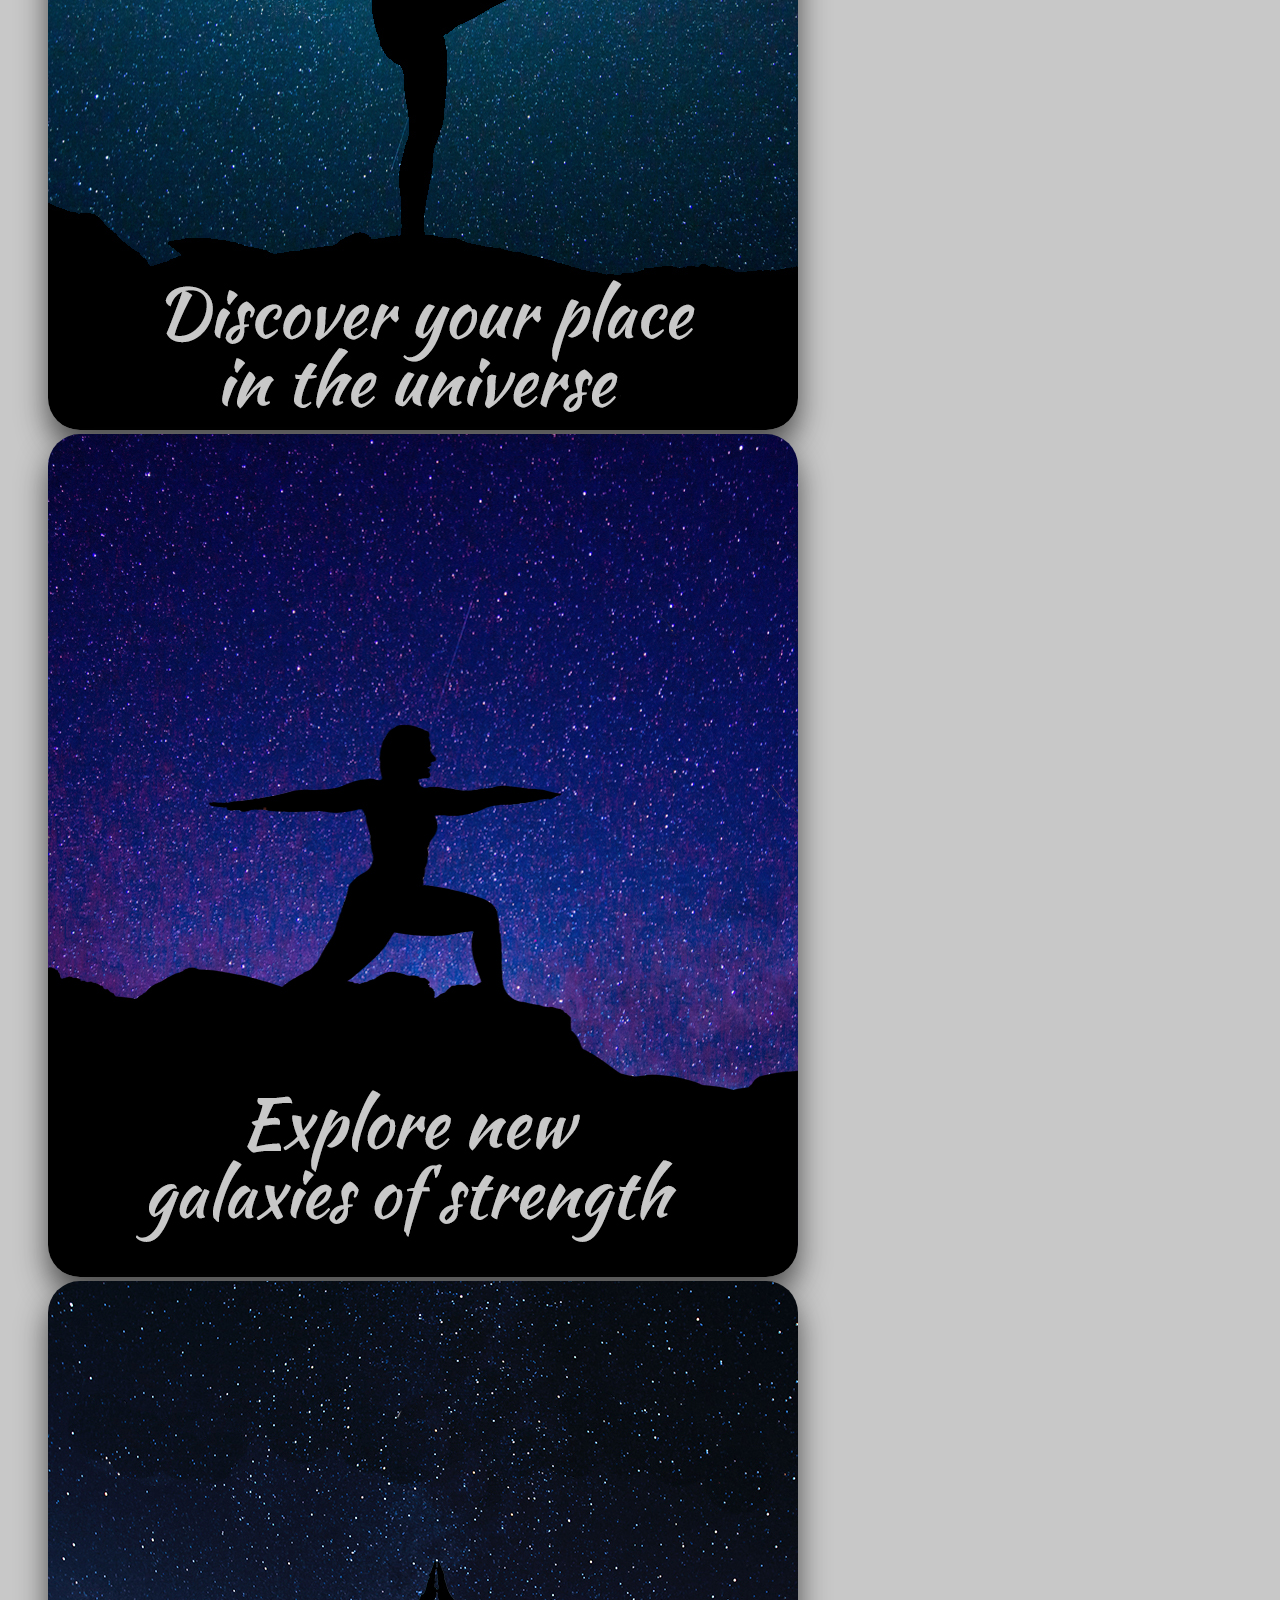
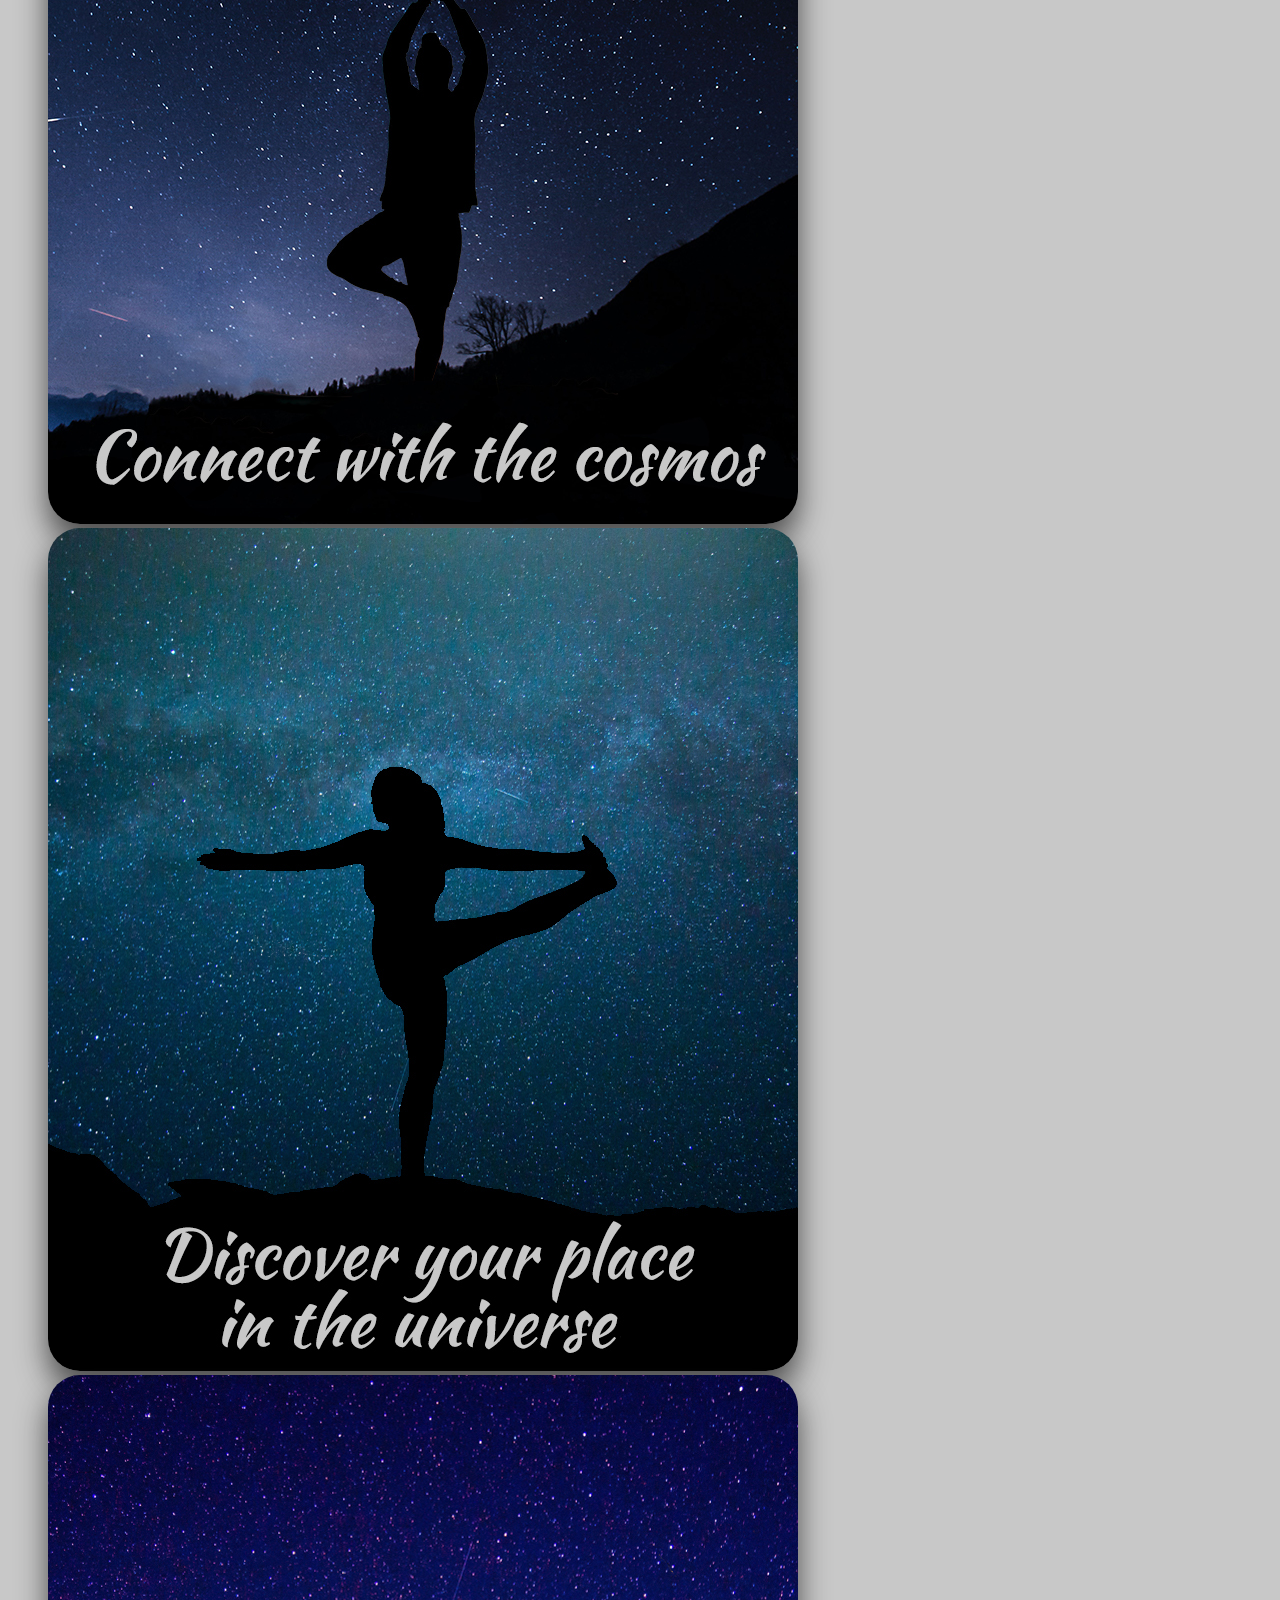
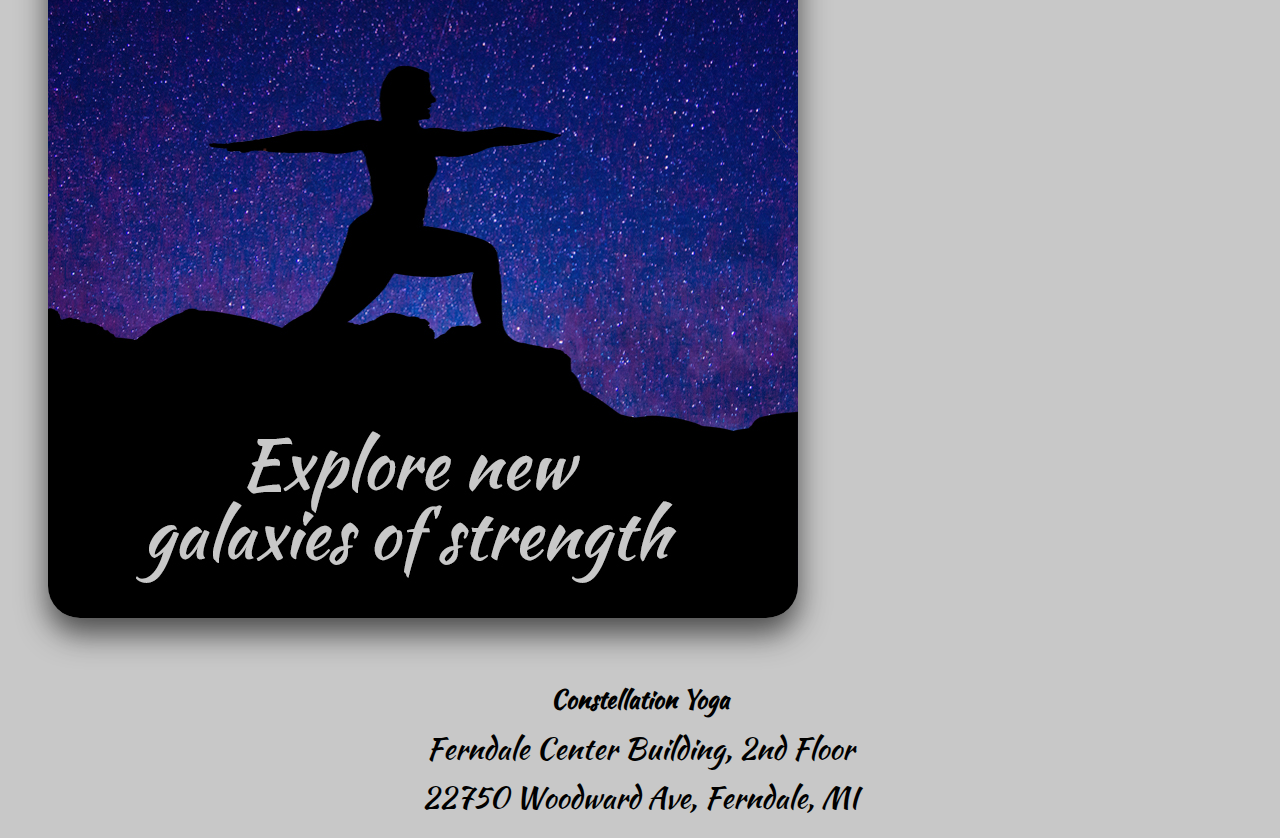
==== commit 7f4f0c34: "footer sizing" ====
--- a/index.html
+++ b/index.html
@@ -45,10 +45,10 @@
 		
 	<div class="mt-3">
 		<div class="footer">
-			<h3 class="bold">Constellation Yoga</h3>
-				<p>Ferndale Center Building, 2nd Floor</p>
-				<p>22750 Woodward Ave, Ferndale, MI</p>
-			</div>
+			<h2 class="bold">Constellation Yoga</h2>
+			<p>Ferndale Center Building, 2nd Floor</p>
+			<p>22750 Woodward Ave, Ferndale, MI</p>
+		</div>
 	</div>		
 	
 	<script type="text/javascript" src="config.js"></script>
--- a/style.css
+++ b/style.css
@@ -22,7 +22,7 @@
 }
 
 p {
-	font-size: 20px;
+	font-size: 30px;
 }
 
 .navbar {
@@ -99,7 +99,7 @@
 
 .footer {
 	text-align: center;
-	line-height: 1em;
+	line-height: 1.2em;
 	font-family: 'Kaushan Script', cursive;
 }
 
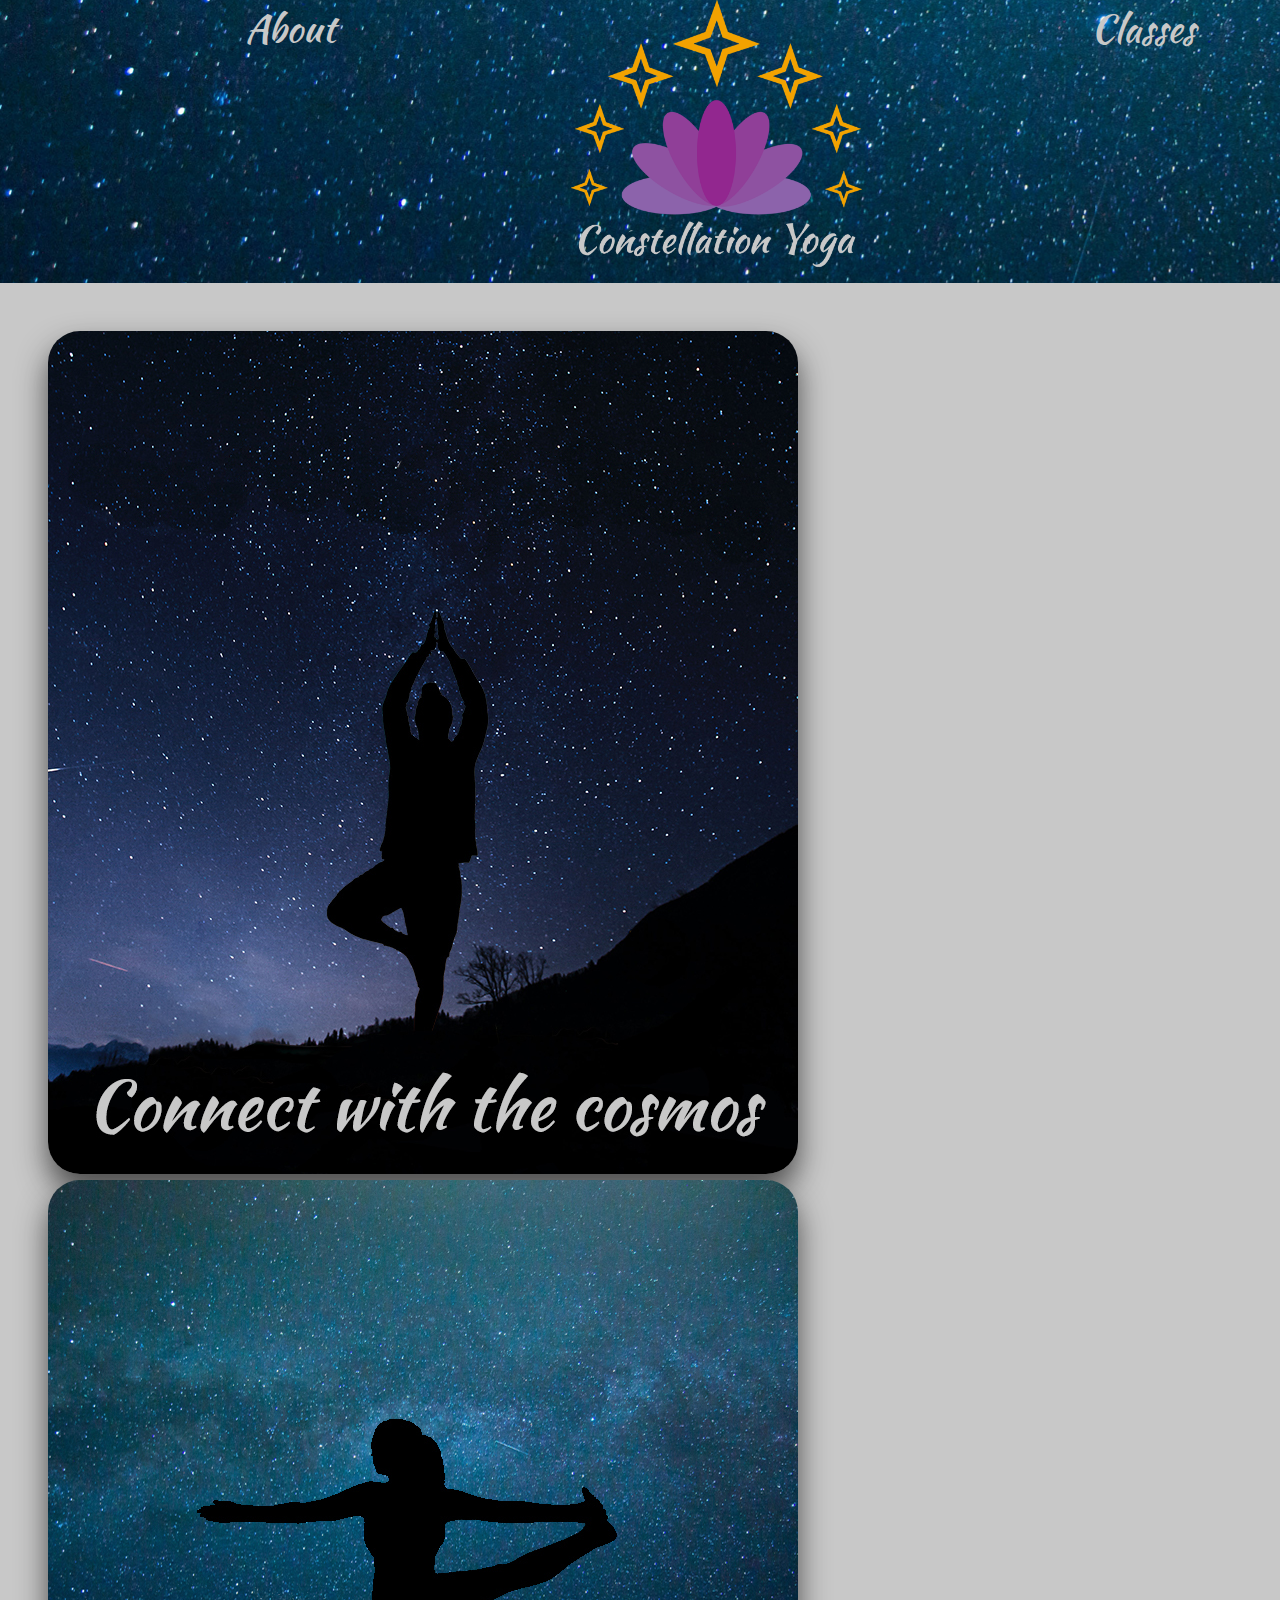
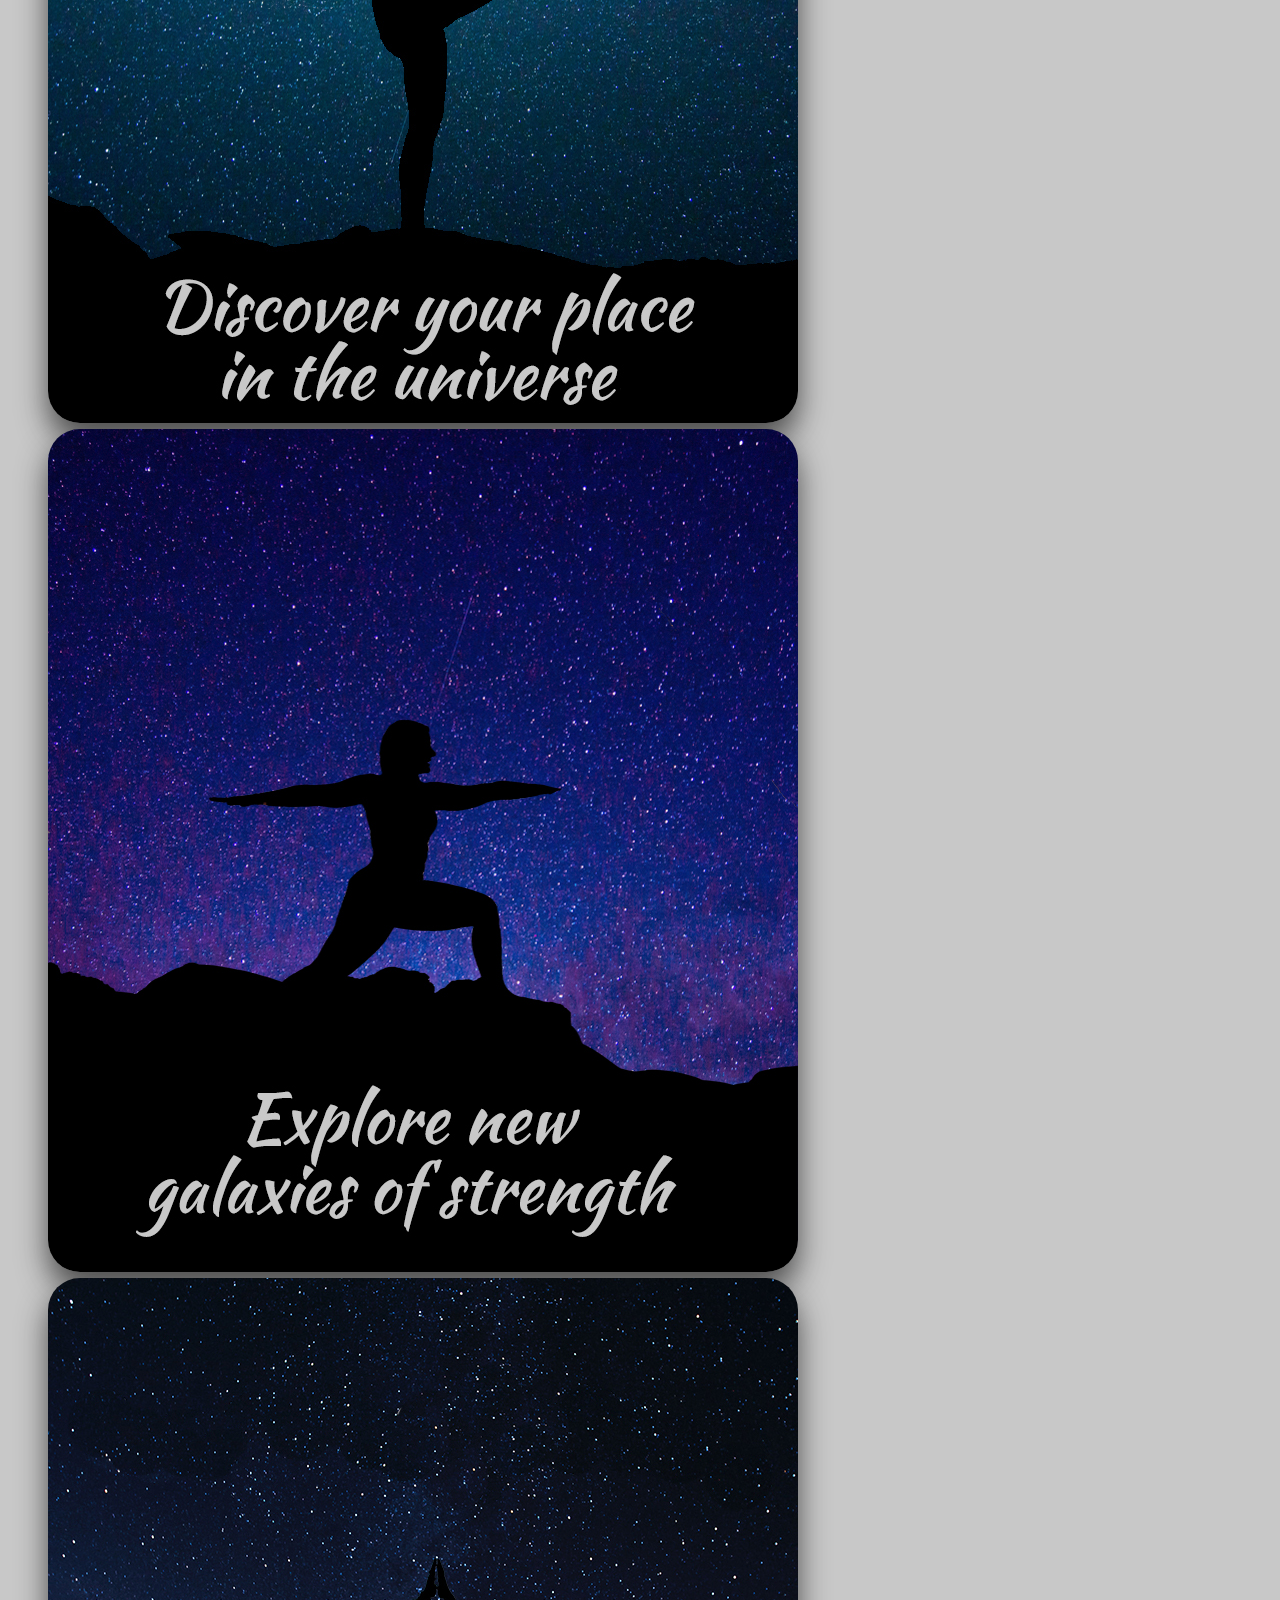
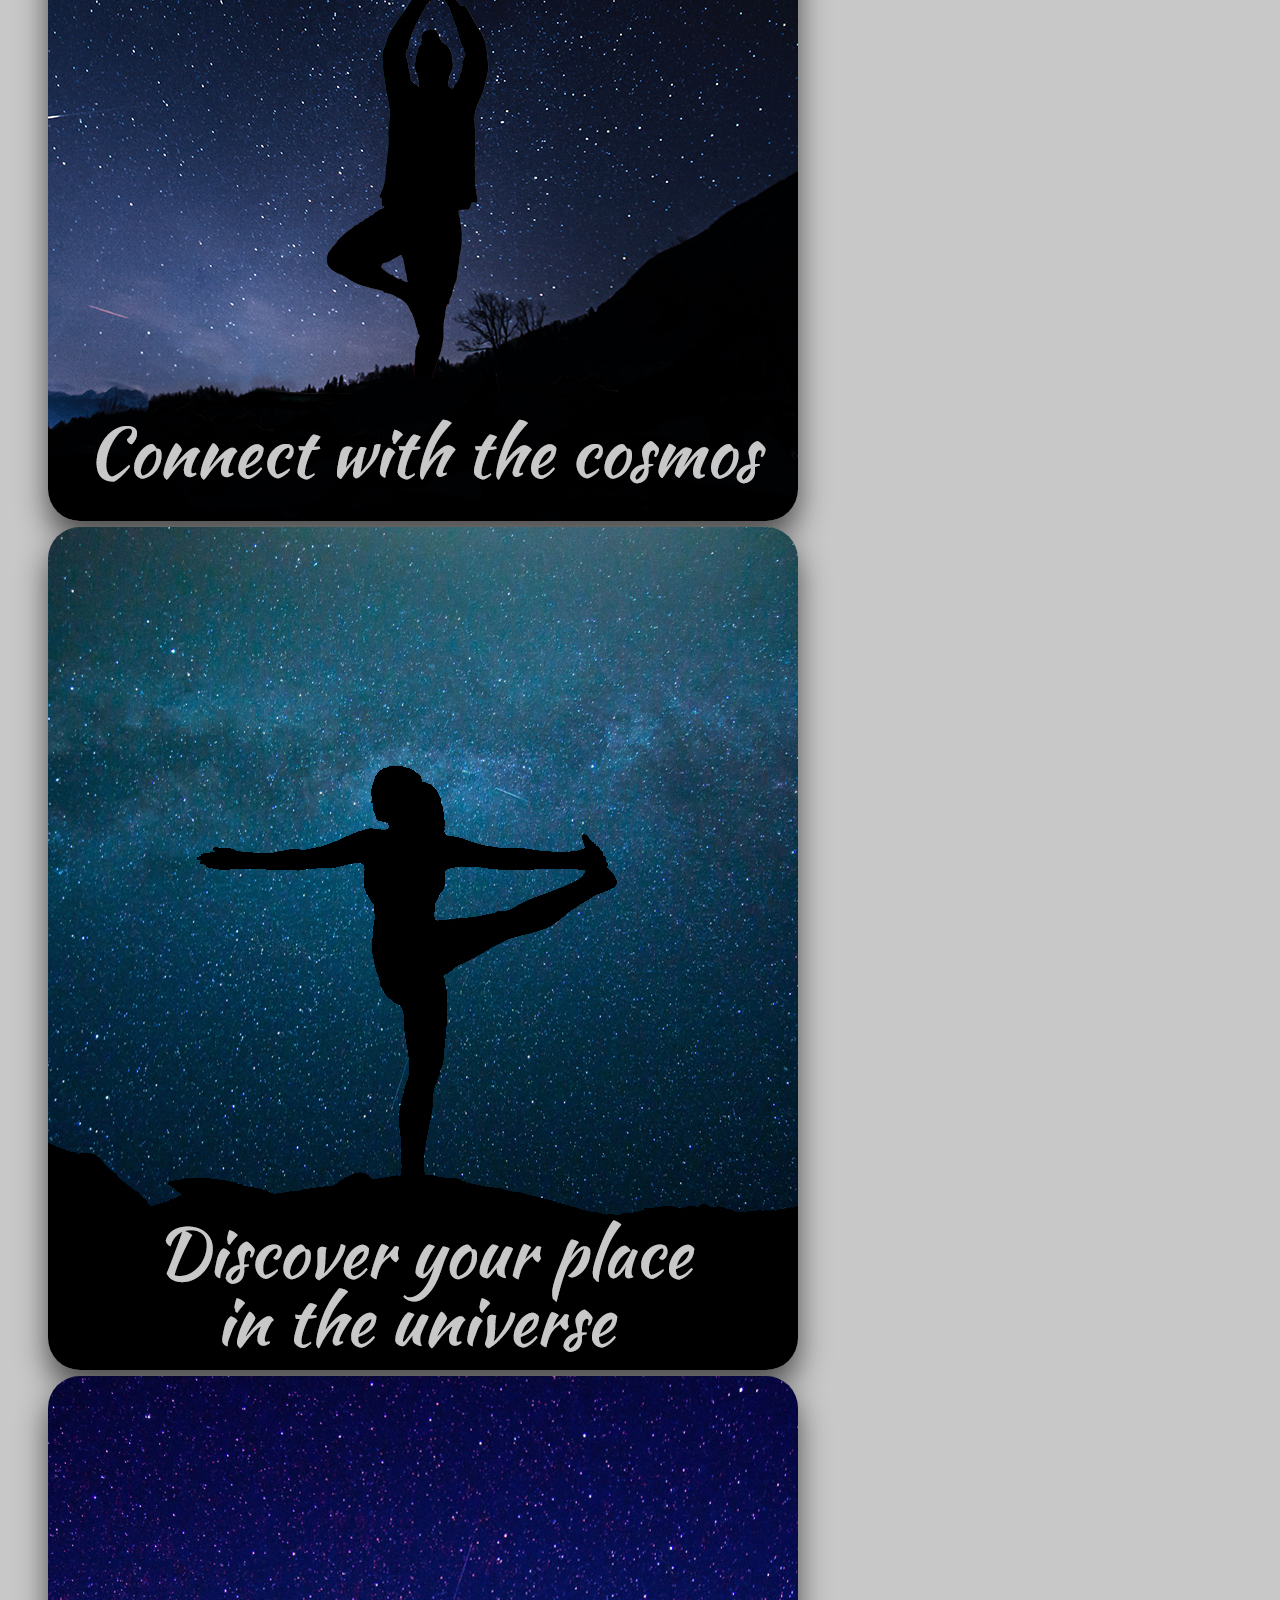
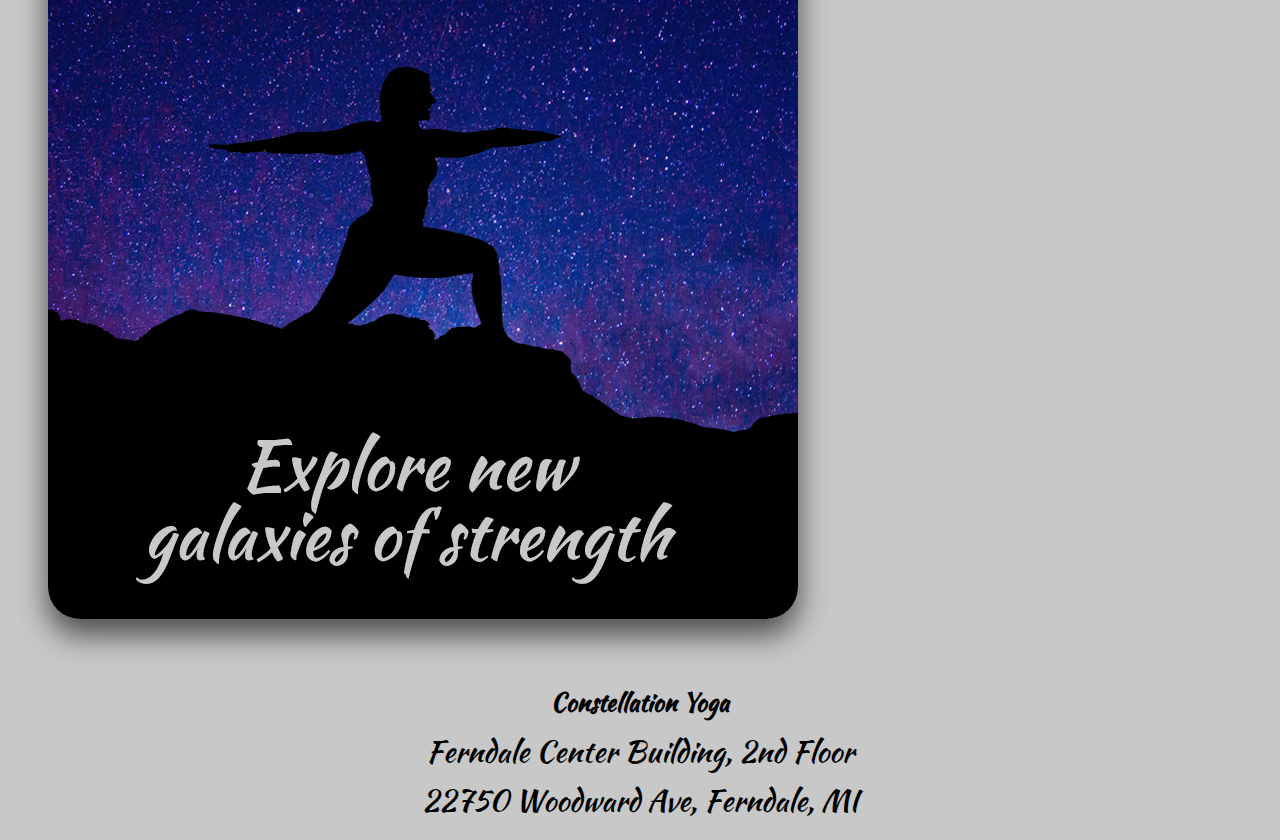
==== commit 25261c44: "final adjustments" ====
--- a/index.html
+++ b/index.html
@@ -10,10 +10,9 @@
 	<link rel="icon" href="images/constellationicon.jpg"/>
 </head>
 <body>
-
-	<div class="navbar nav-custom">
+	<div class="navbar align-items-end">
 		<a href="about.html">About</a>
-		<img src="images/constellationlogo.png" class="logo"/>
+		<a href="index.html"> <img src="images/constellationlogo.png" class="logo"/> </a>
 		<a href="classes.html">Classes</a>
 	</div>
 	<div class="maincontent">
@@ -43,13 +42,12 @@
 		</div>
 	</div>	
 		
-	<div class="mt-3">
-		<div class="footer">
-			<h2 class="bold">Constellation Yoga</h2>
-			<p>Ferndale Center Building, 2nd Floor</p>
-			<p>22750 Woodward Ave, Ferndale, MI</p>
-		</div>
-	</div>		
+	<div class="footer mt-2">
+		<h2 class="bold">Constellation Yoga</h2>
+		<p>Ferndale Center Building, 2nd Floor</p>
+		<p>22750 Woodward Ave, Ferndale, MI</p>
+	</div>
+	
 	
 	<script type="text/javascript" src="config.js"></script>
 	<script src="app.js"></script>
--- a/style.css
+++ b/style.css
@@ -10,11 +10,11 @@
 	margin: 0;
 	padding: 0;
 	height: 100%;
+	font-family: 'Kaushan Script', cursive;
 }
 
 .logo {
-	max-height: 20vw;
-	padding: 1em;
+	max-height: 21vw;
 }
 
 .maincontent {
@@ -26,11 +26,11 @@
 }
 
 .navbar {
-	background-color: #92278f;
 	color: #C8C8C8;
 	width: 100%;
 	overflow: auto;
-	padding: 0px;
+	padding-left: 6vw;
+	padding-right: 6vw;
 	background-image: url("images/navbackground.png");
 }
 
@@ -38,13 +38,12 @@
 	font-family: 'Kaushan Script', cursive;
 	float: left;
 	width: 33.33%;
-	padding:12px;
 	text-align: center;
-	font-size: 1.7rem;
+	font-size: 3vw;
 	transition: background-color 0.2s;
 	color: #C8C8C8;
 	text-decoration: none;
-	font-weight: bold;
+
 }
 
 .navbar a:hover {
@@ -103,9 +102,8 @@
 	font-family: 'Kaushan Script', cursive;
 }
 
-
 @media screen and (max-width: 700px) {
-	.logo {
-		max-height: 50vw;
+	.navbar a {
+		font-size: 5vh;
 	}
 }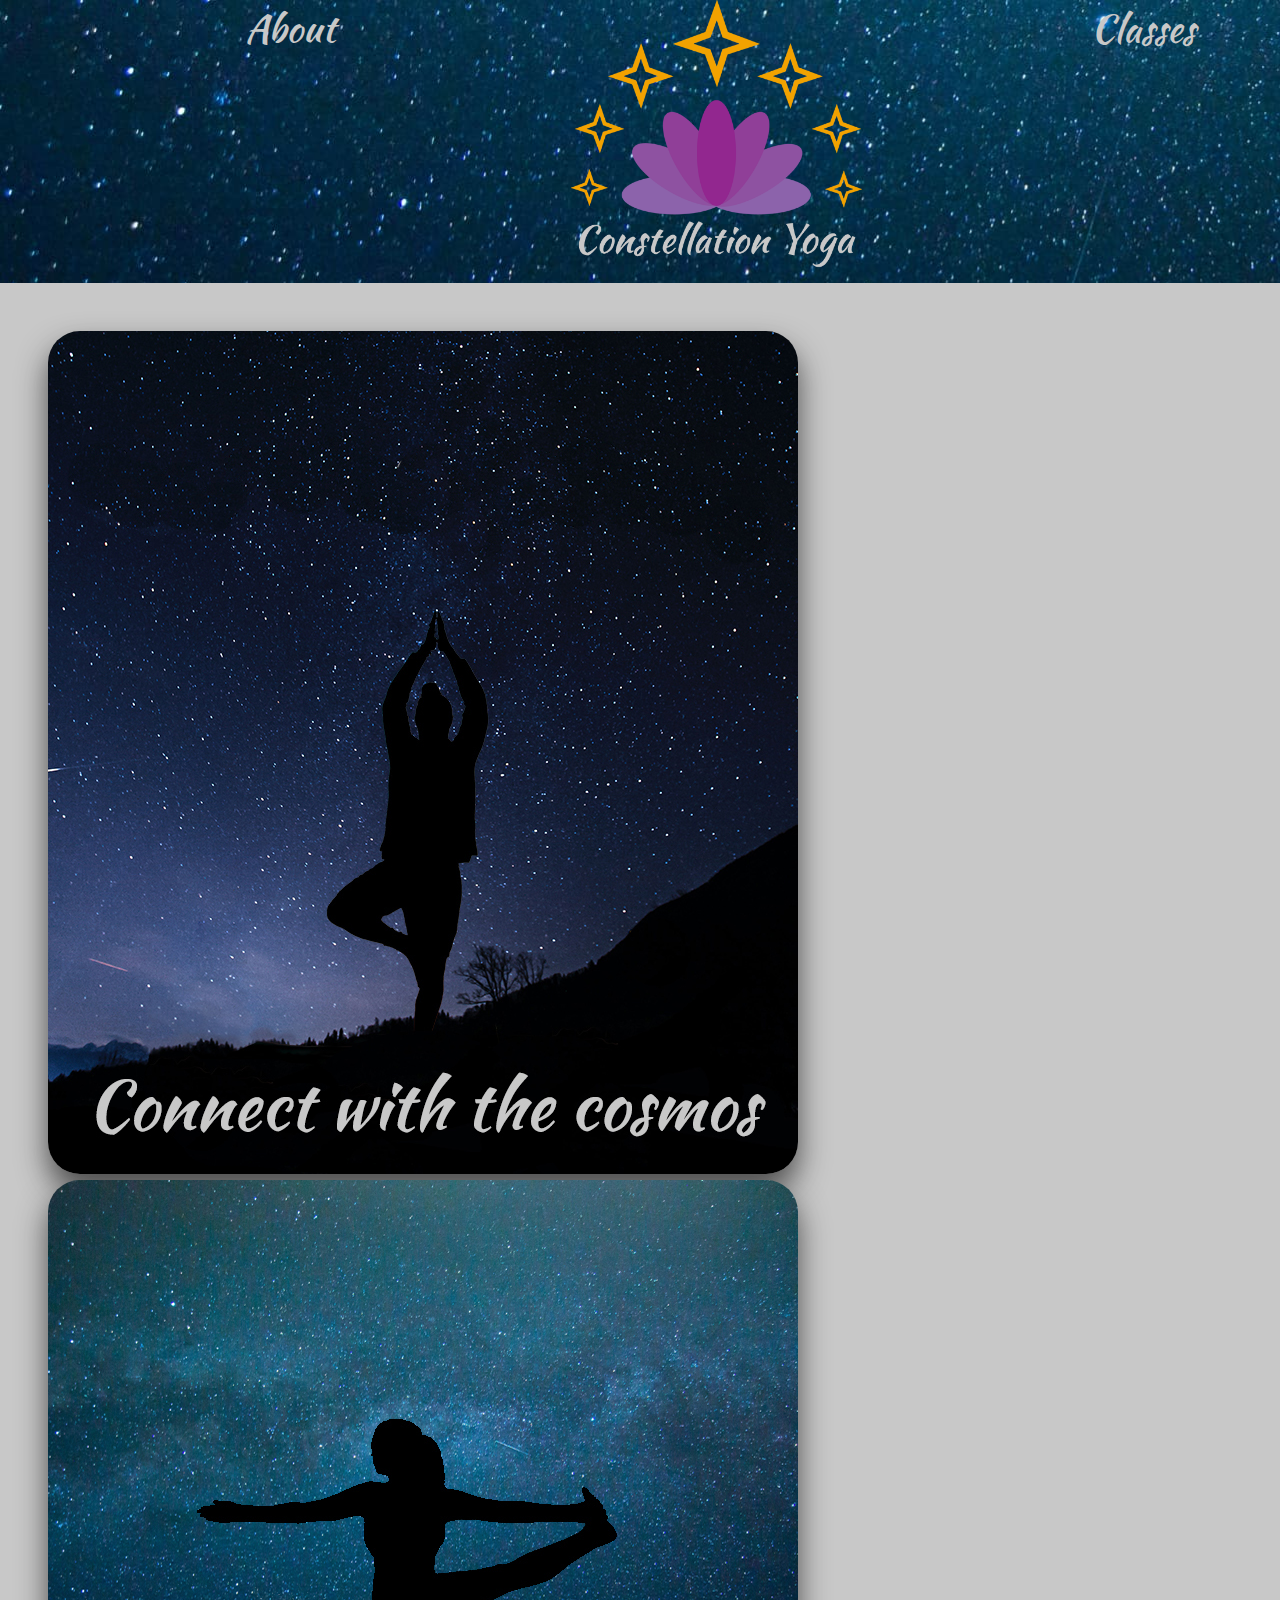
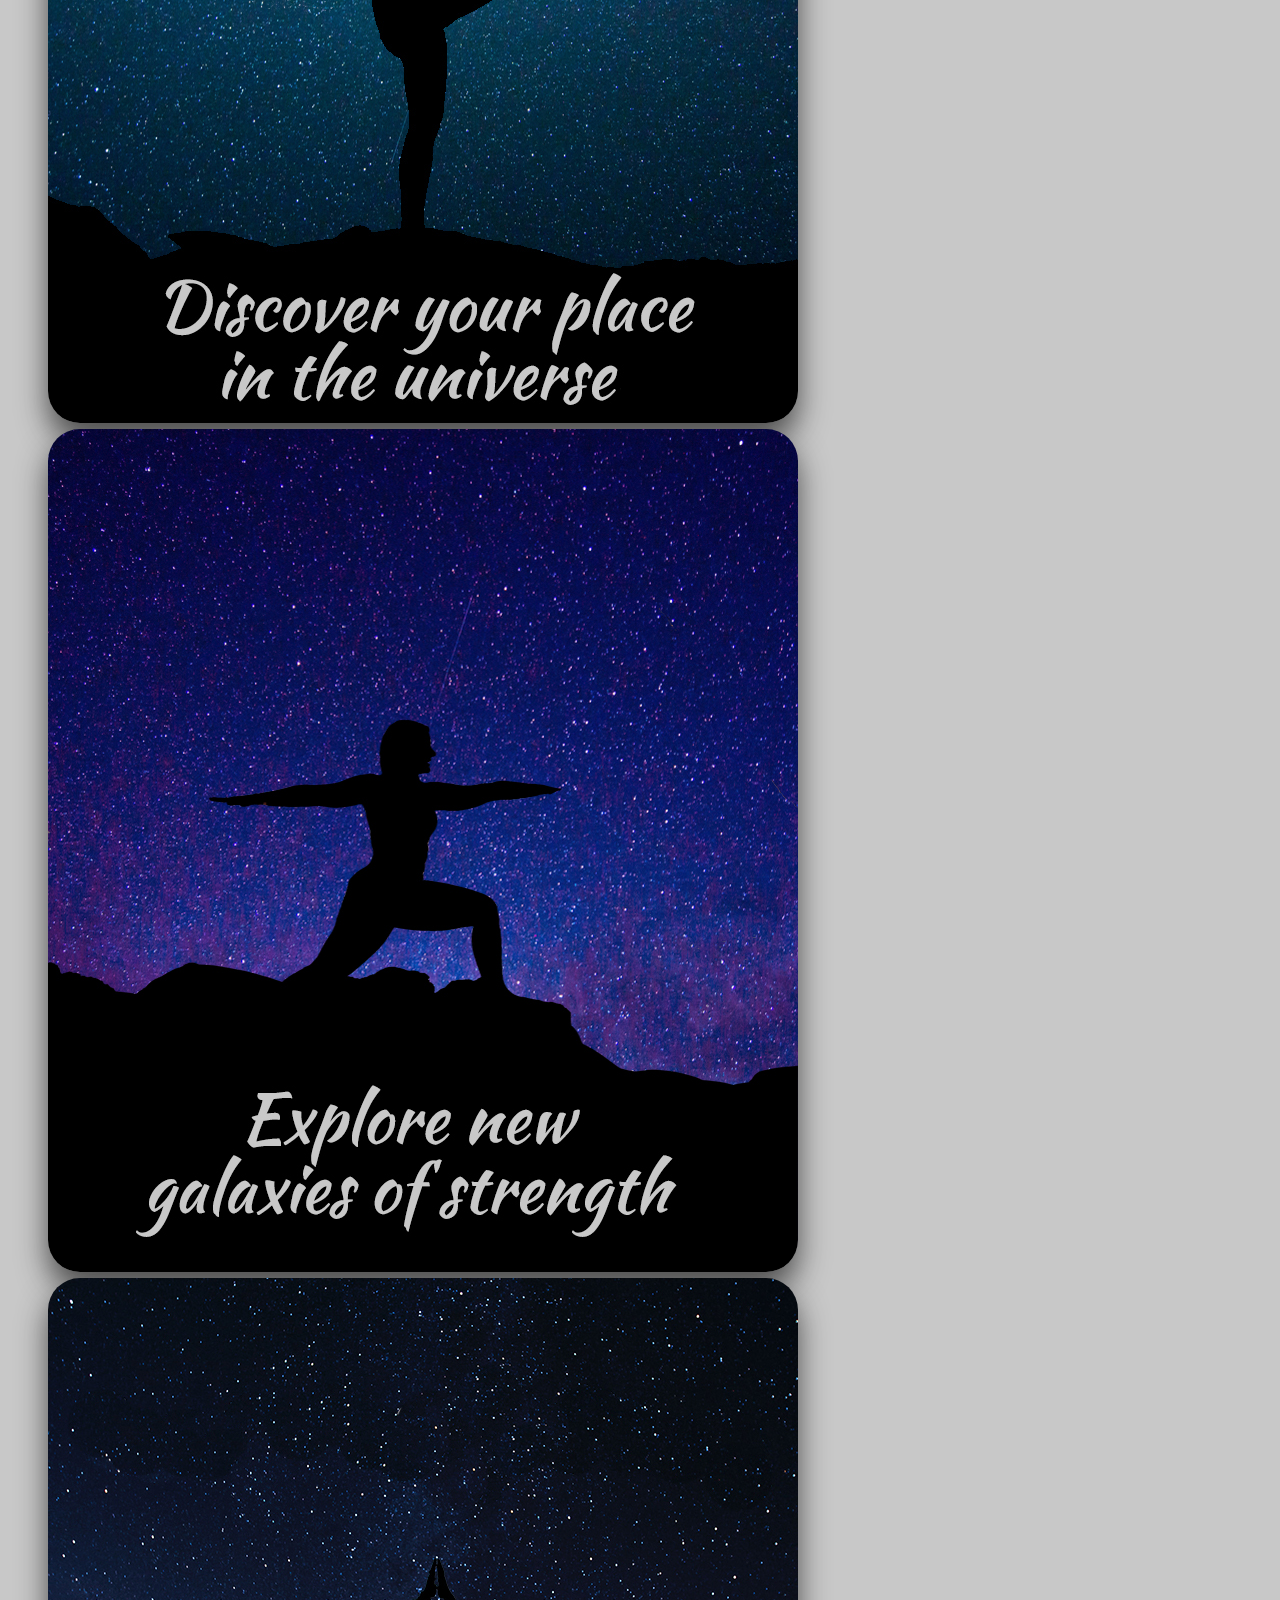
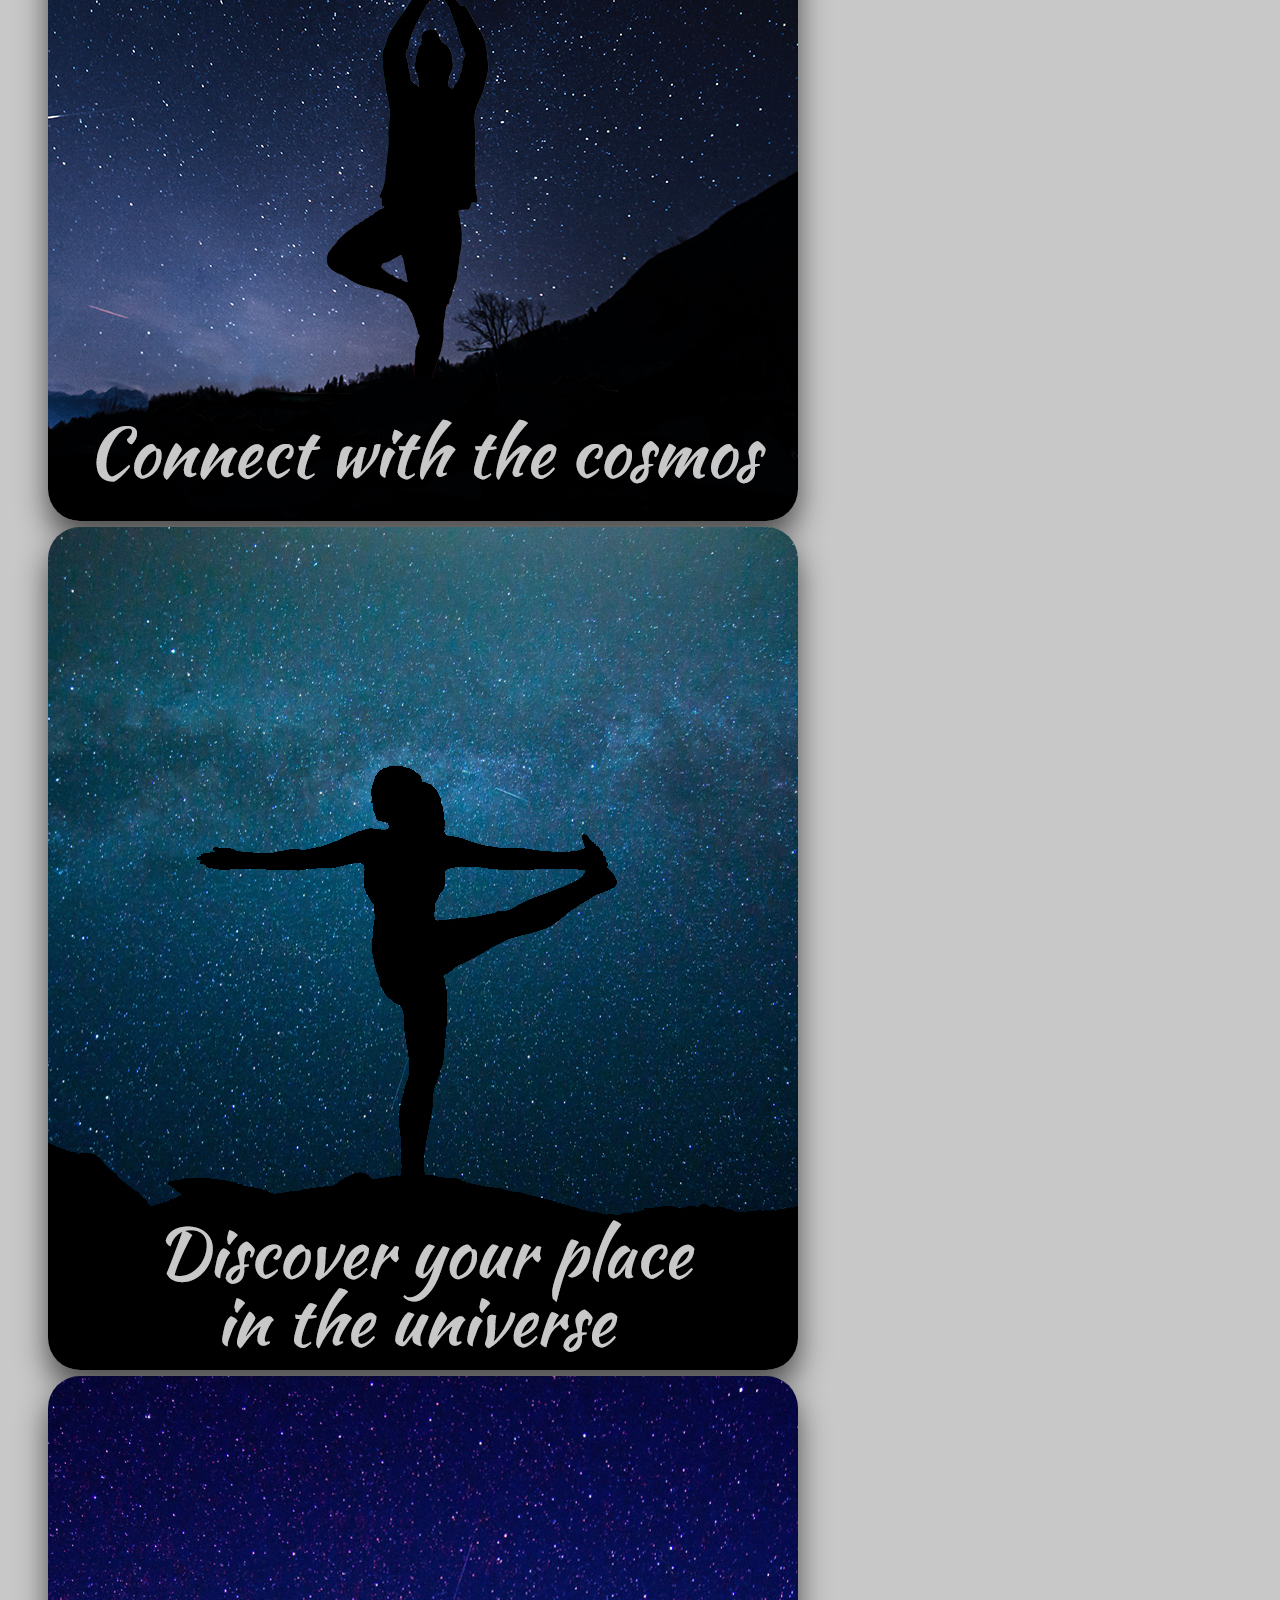
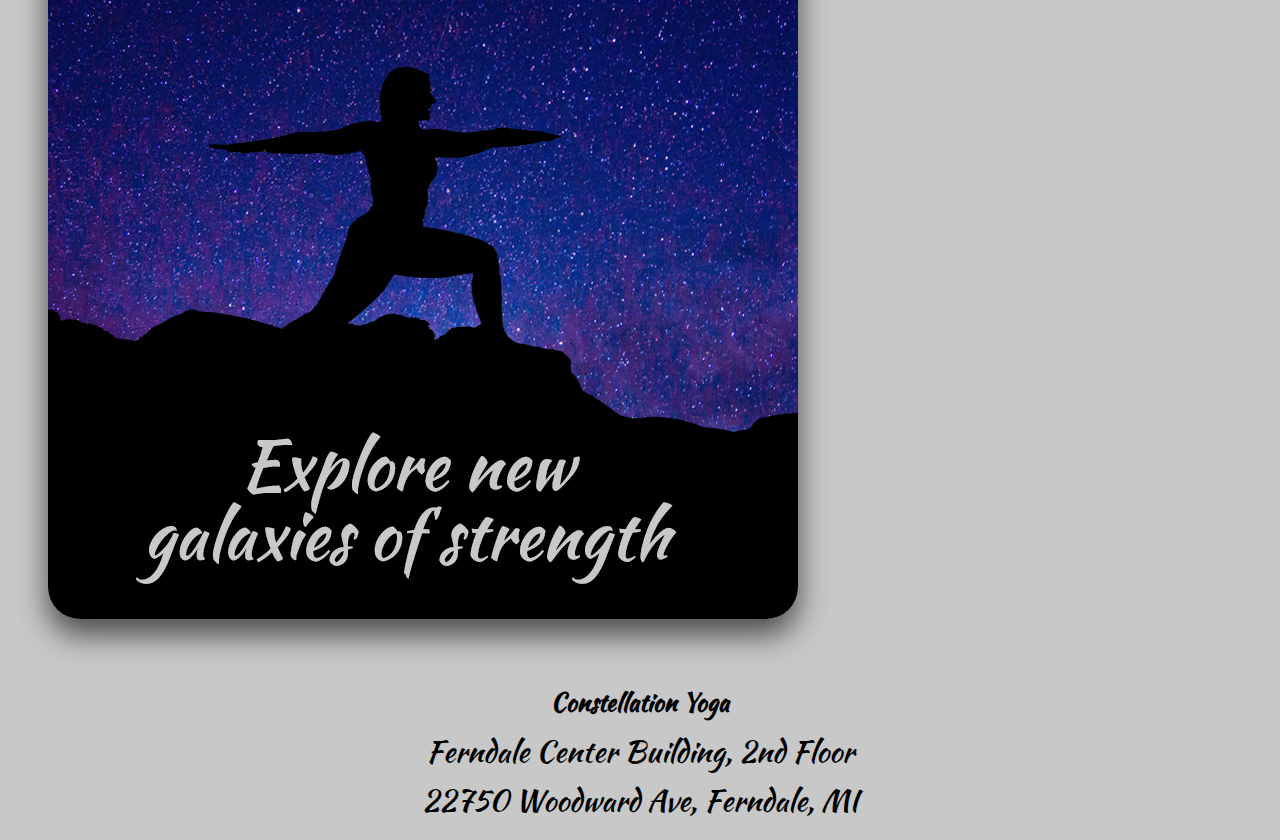
==== commit c4767eac: "updated alt text for images" ====
--- a/index.html
+++ b/index.html
@@ -22,10 +22,10 @@
 					<img src="images/cosmos.jpg" class="card-img-top mainpic" alt="Connect with the cosmos."/>
 				</div>
 				<div class="col mx-3">
-					<img src="images/universe.jpg" class="card-img-top mainpic" alt="Connect with the cosmos."/>
+					<img src="images/universe.jpg" class="card-img-top mainpic" alt="Discover your place in the universe."/>
 				</div>
 				<div class="col">
-					<img src="images/galaxies.jpg" class="card-img-top mainpic" alt="Connect with the cosmos."/>
+					<img src="images/galaxies.jpg" class="card-img-top mainpic" alt="Explore new galaxies of strength."/>
 				</div>
 			</div>
 			<div class="d-lg-none">
@@ -33,10 +33,10 @@
 					<img src="images/cosmos.jpg" class="card-img-top mainpic" alt="Connect with the cosmos."/>
 				</div>
 				<div class="my-5 mx-3">
-					<img src="images/universe.jpg" class="card-img-top mainpic" alt="Connect with the cosmos."/>
+					<img src="images/universe.jpg" class="card-img-top mainpic" alt="Discover your place in the universe."/>
 				</div>
 				<div class="my-5 mx-3">
-					<img src="images/galaxies.jpg" class="card-img-top mainpic" alt="Connect with the cosmos."/>
+					<img src="images/galaxies.jpg" class="card-img-top mainpic" alt="Explore new galaxies of strength."/>
 				</div>
 			</div>			
 		</div>
--- a/style.css
+++ b/style.css
@@ -31,7 +31,7 @@
 	overflow: auto;
 	padding-left: 6vw;
 	padding-right: 6vw;
-	background-image: url("images/navbackground.png");
+	background-image: url("images/navbackground.jpg");
 }
 
 .navbar a {
